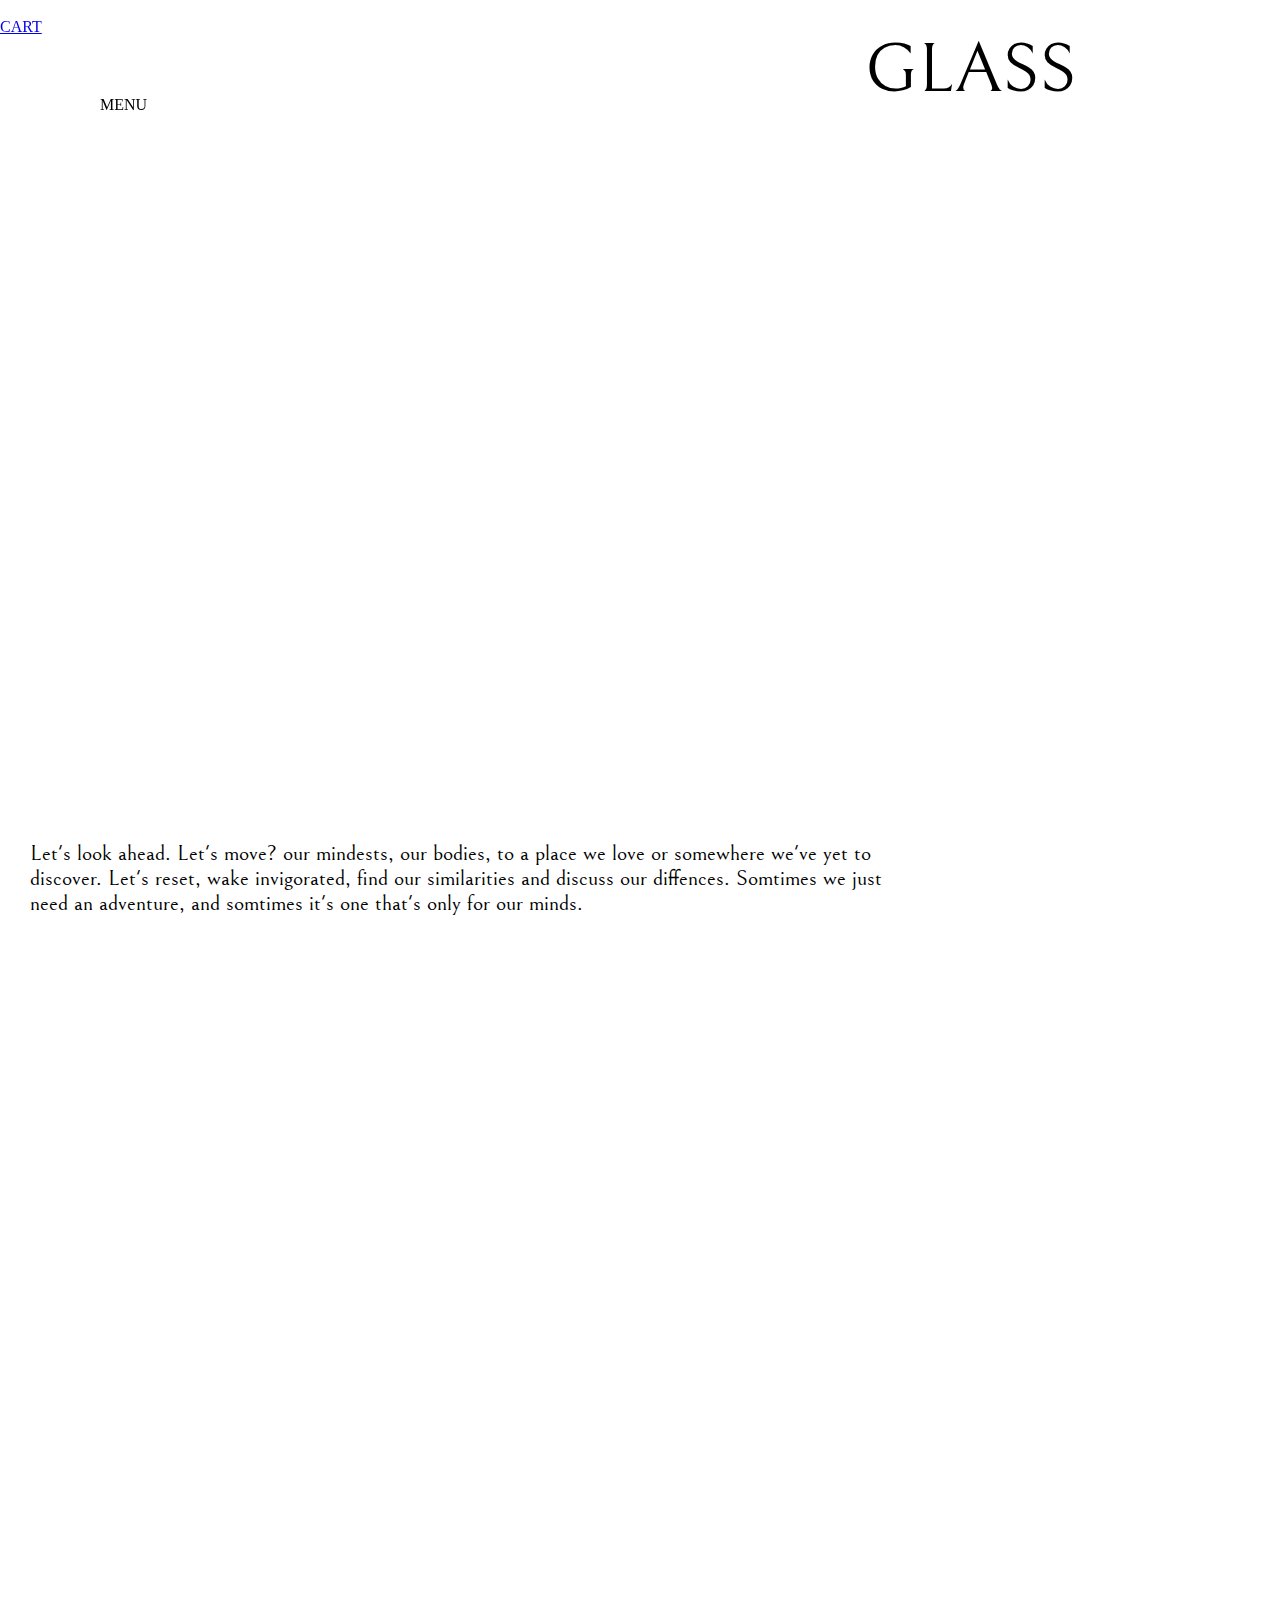
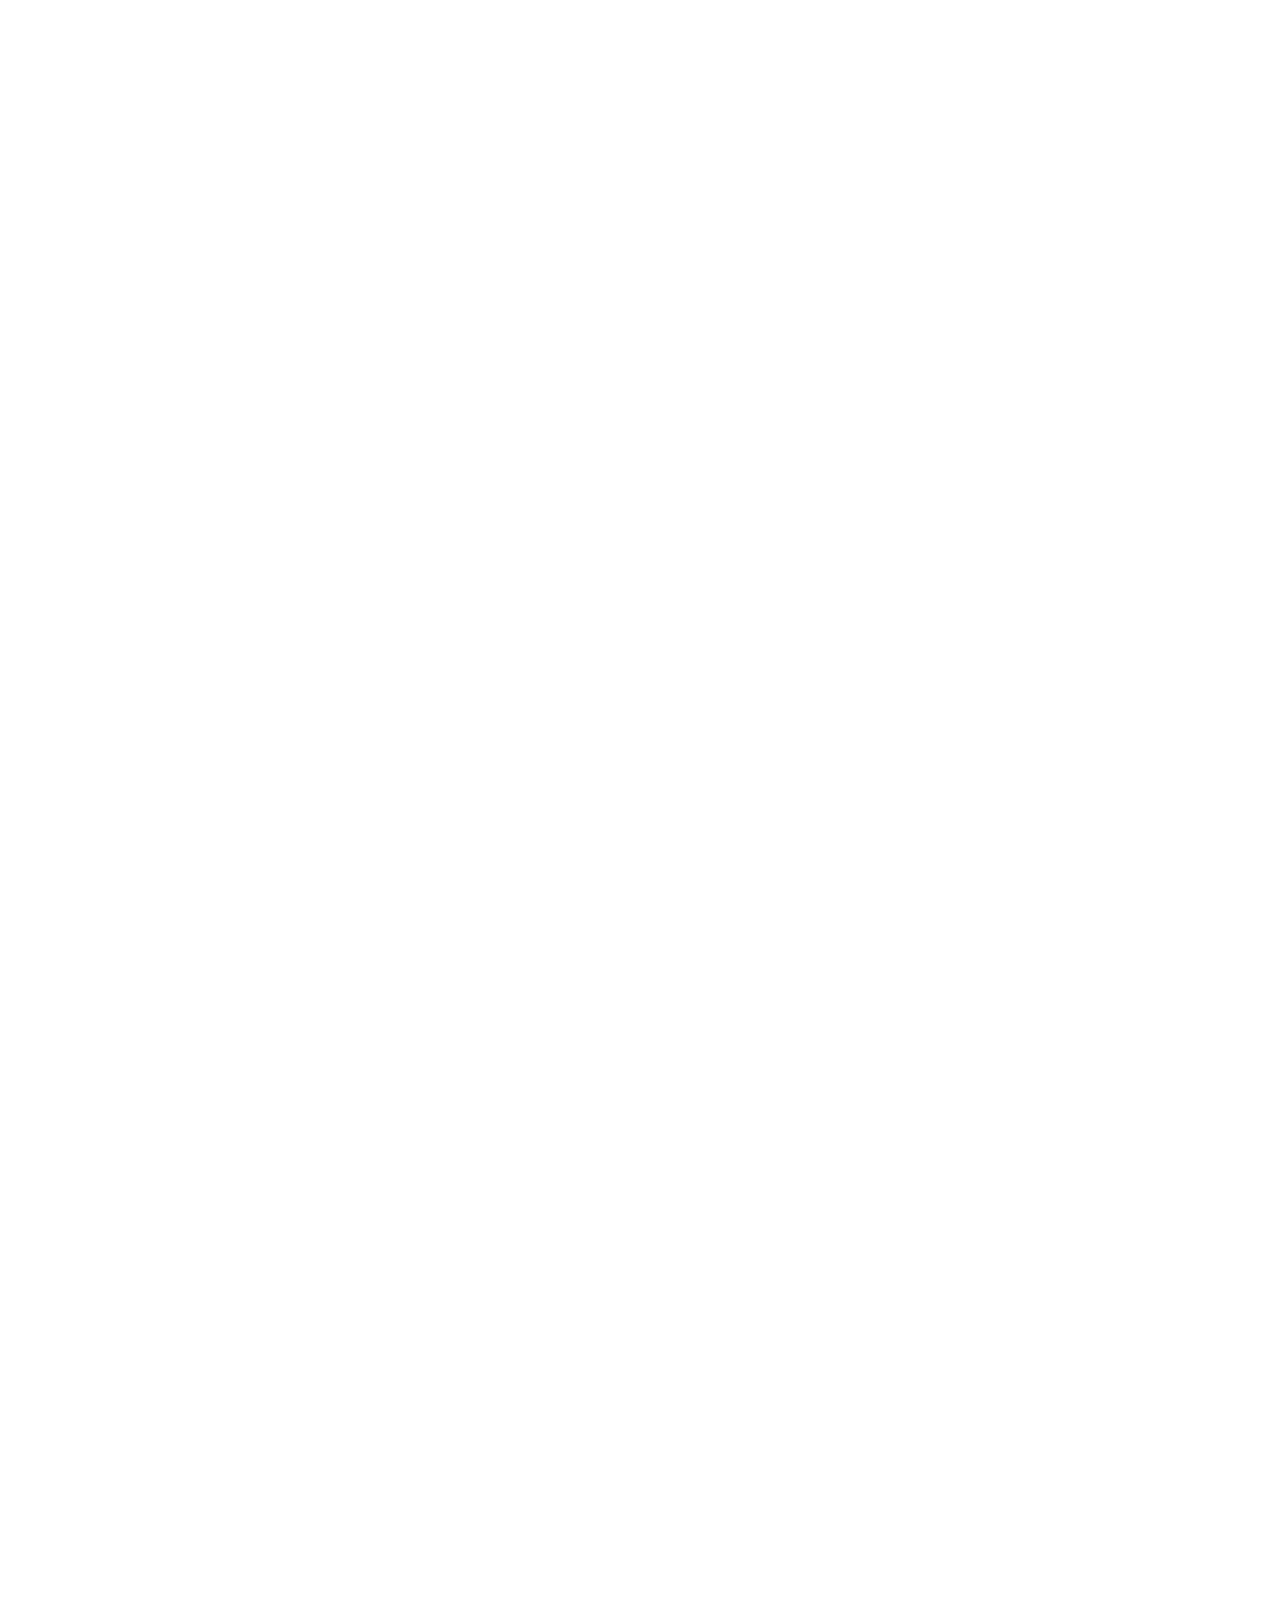
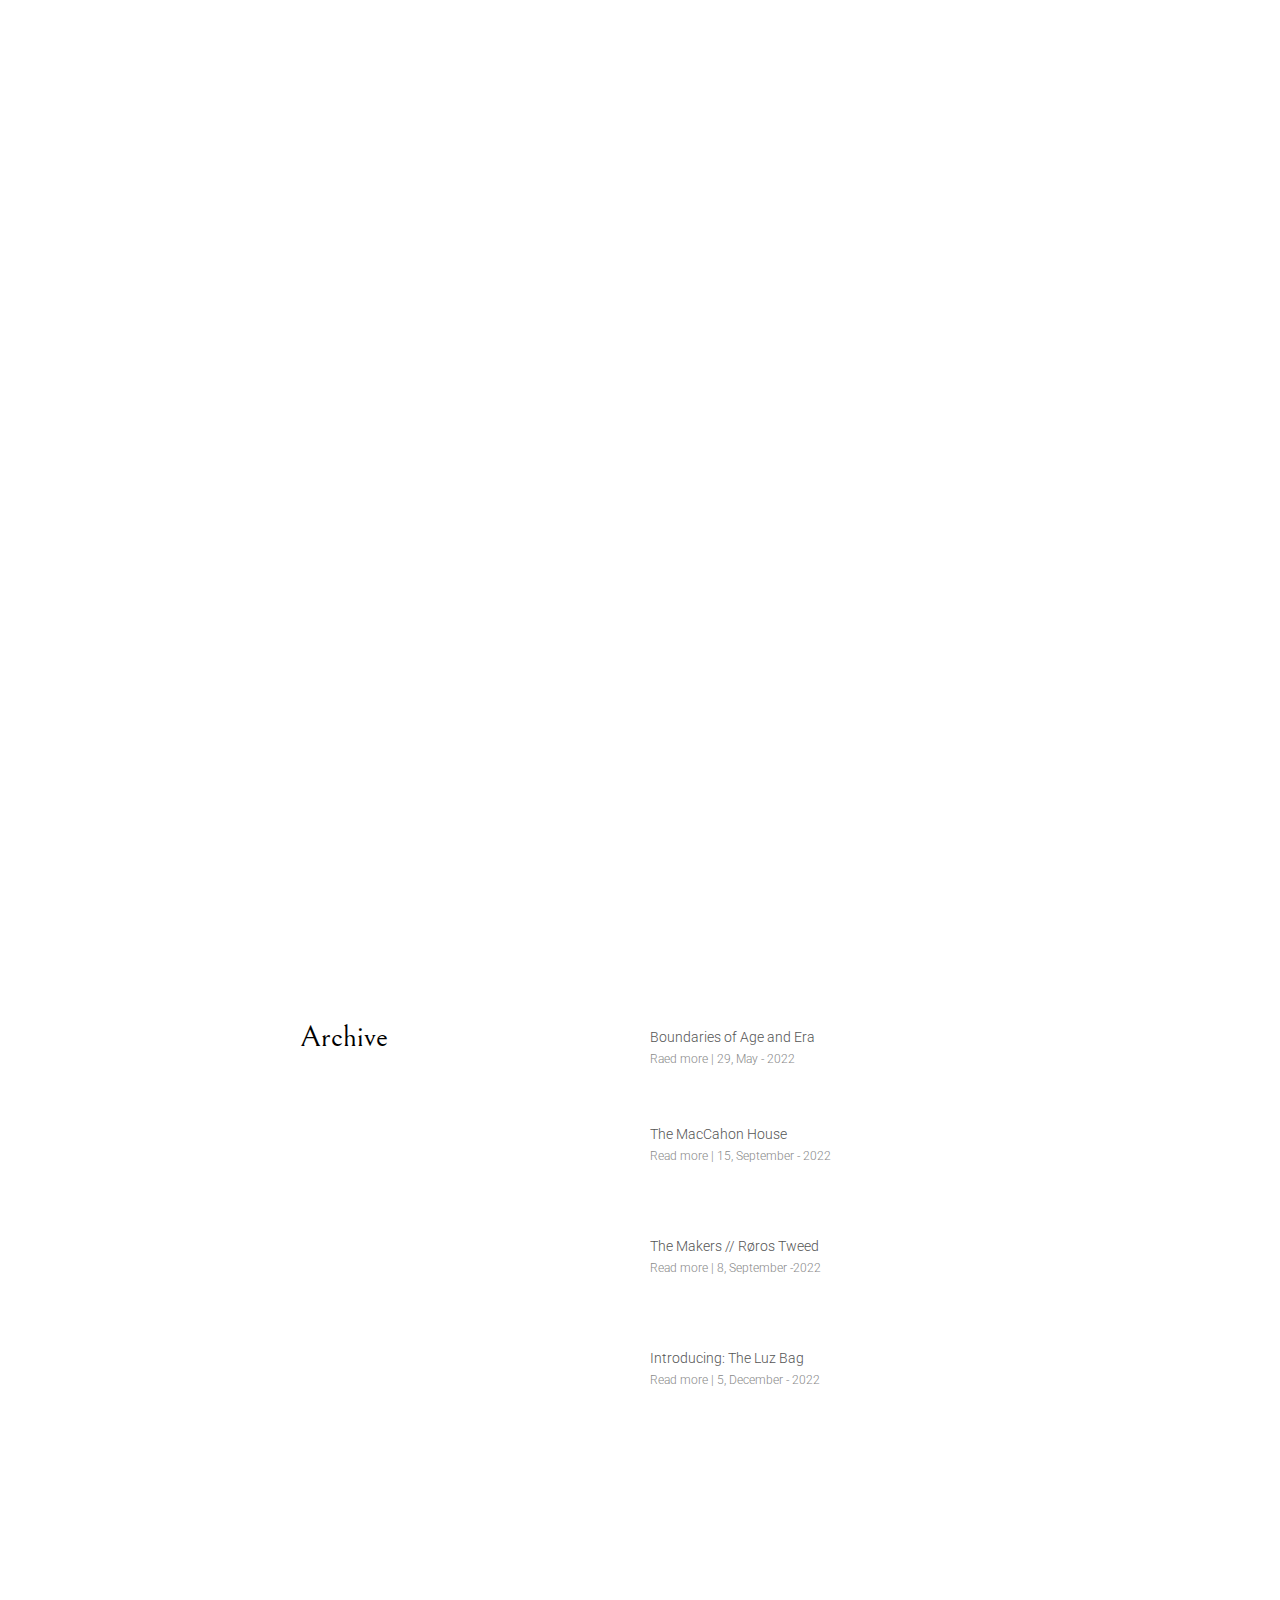
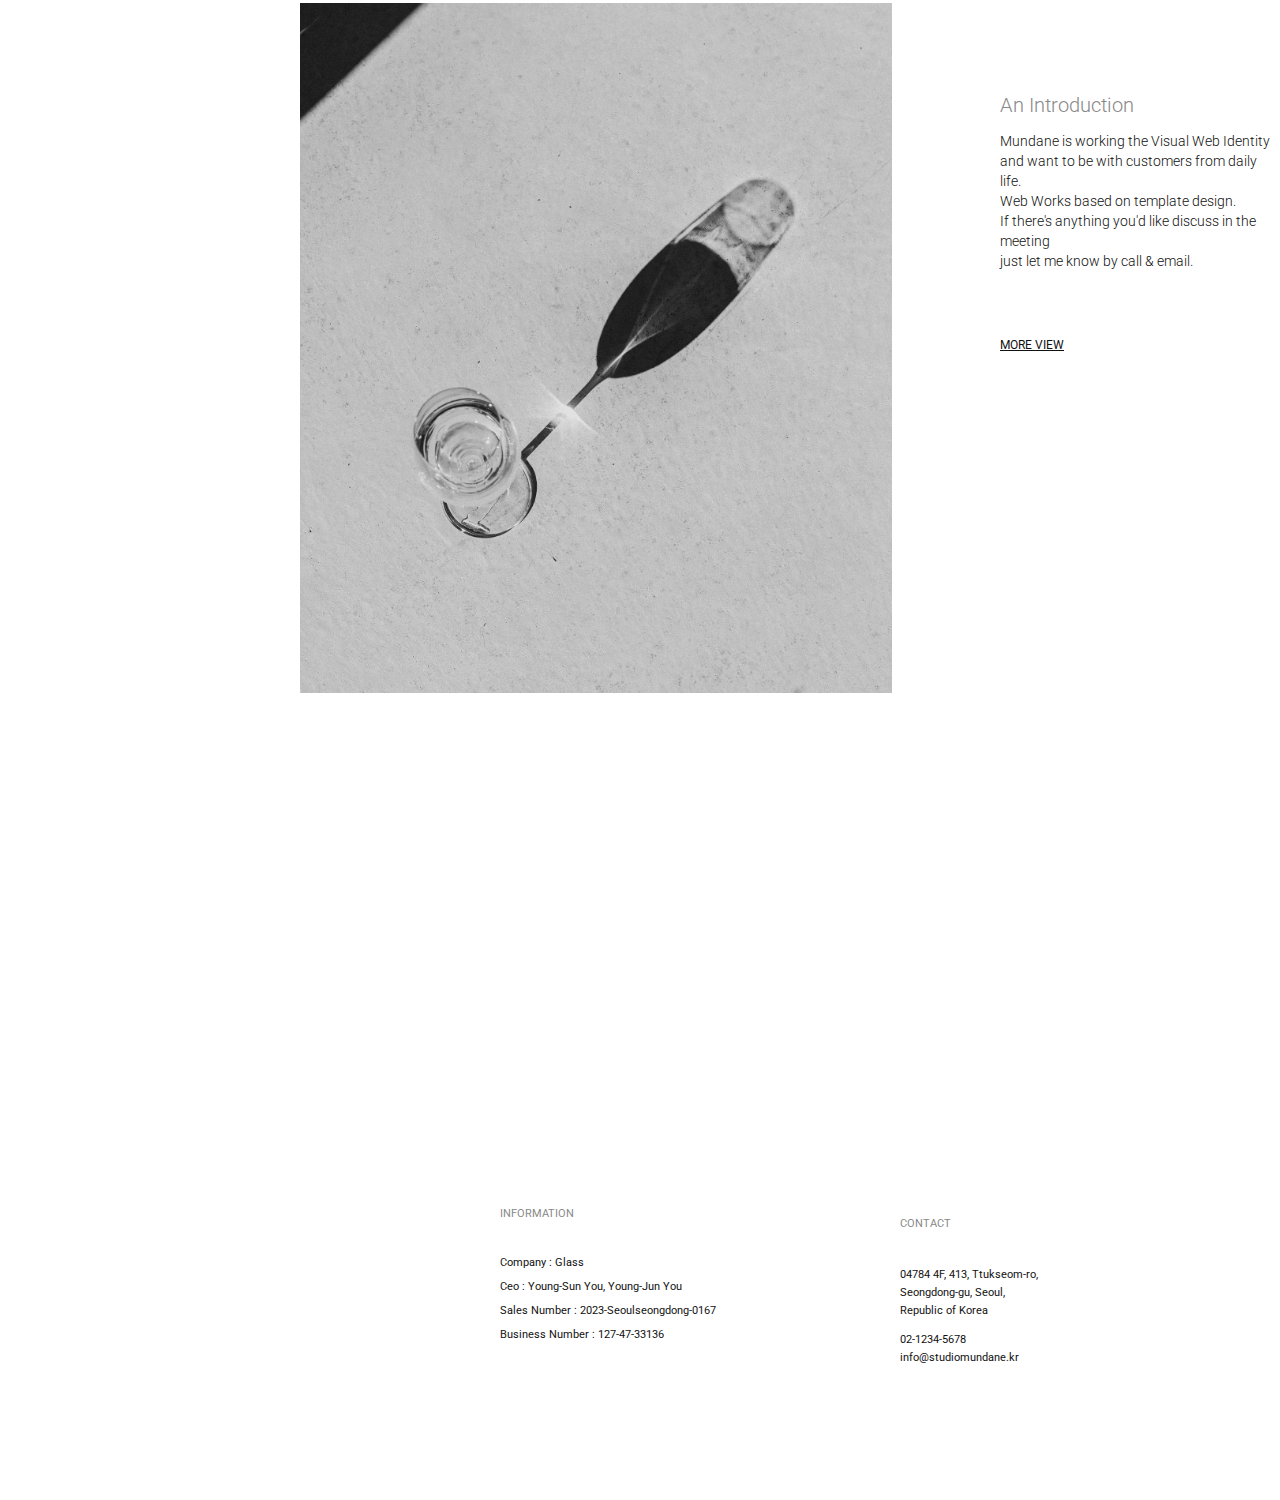
==== index.html @ b3e41fe3 "24/11/20" ====
<!DOCTYPE html>
<html lang="en">
<head>
    <meta charset="UTF-8">
    <meta name="viewport" content="width=device-width, initial-scale=1.0">
    <link rel="stylesheet" href="style.css">
    <link rel="stylesheet" href="moblie.css">
    <link rel="stylesheet" href="keyframe.css".css">
    <link rel="preconnect" href="https://fonts.googleapis.com">
    <link rel="preconnect" href="https://fonts.gstatic.com" crossorigin>
    <link href="https://fonts.googleapis.com/css2?family=Bellefair&family=DM+Sans:ital,opsz,wght@0,9..40,100..1000;1,9..40,100..1000&display=swap" rel="stylesheet">
    <link rel="preconnect" href="https://fonts.googleapis.com">
    <link rel="preconnect" href="https://fonts.gstatic.com" crossorigin>
    <link href="https://fonts.googleapis.com/css2?family=Bellefair&family=DM+Sans:ital,opsz,wght@0,9..40,100..1000;1,9..40,100..1000&family=Roboto:ital,wght@0,100;0,300;0,400;0,500;0,700;0,900;1,100;1,300;1,400;1,500;1,700;1,900&display=swap" rel="stylesheet">
    <title>GLASS</title>
</head>
<body>
    <div class="header">
        <div class="logo">GLASS</div>
        <div class="header-links">
              <a href="#">LOGIN</a> 
              <a href="#">SEARCH</a> 
              <a href="#">CART</a>
        </div>

        <div class="m_header-links">
            <a href="#">CART</a>
        </div>
   

    <div class="dropdown">
        <p class="menu-button" onclick="toggleDropdown()">MENU</p>


        <div class="dropdown-contents">
            <div class="m_header_login_search">
                <li>
                    <a href="#">login</a>
                    <a href="#">search</a>
                </li>
            </div>
    
            <div class="dropdown-content1">
                <a href="#">New Arrivals</a>
                <a href="#">Best Sellers</a>
                <a href="#">Comming Soon</a>
                <a href="#">On Sale</a>
            </div>
    
            <div class="dropdown-content2">
                <a href="#">About us</a>
                <a href="#">Archive</a>
                <a href="#">Notice</a>
                <a href="#">Q&A</a>
                <a href="#">Review</a>
            </div>
    
            <div class="dropdown-content3">
                <span>Category</span>
                <a href="#">All</a>
                <a href="#">Outwears</a>
                <a href="#">Tops</a>
                <a href="#">Dresses</a>
                <a href="#">Pants&Shorts</a>
                <a href="#">Skirts</a>
                <a href="#">Accessories</a>
            </div>
    
            <div class="dropdown-Image">
                <img src="./img/3bc90fa4e7543dfc3d5d3fd0d0673410.jpg" alt="">
                <span>Event Banner</span>
                <p>Shoppe Now</p>
            </div>
        </div>
    </div>
</div>
     
    
   

    <section class="section1">
        <div class="slider-container">
            <div class="slider">
                <div class="slide"><img src="./img/81e15e935cb953205befae65951f41c0.jpg" alt="슬라이드 1"></div>
                <div class="slide"><img src="./img/e100acf2572e6e93067413e878eb803b.jpg" alt="슬라이드 2"></div>
            </div>
        </div>

        <div class="desc">
            <p>Let's look ahead. Let's move? our mindests, our bodies, to a place we love or somewhere we've yet to<br>
            discover. Let's reset, wake invigorated, find our similarities and discuss our diffences. Somtimes we just<br>
            need an adventure, and somtimes it's one that's only for our minds.</p>
        </div>
        </div>
    </section>
    
    <section class="section2">
        <div class="item_desc">
            <div class="Monroe">
                <h1>Monroe Sunglasses</h1>
                <p><del>KRW 30,000</del><br>
                    <ins>KRW 24,000</ins><span>20%</span></p>
                    <img src="./img/product_list_8.jpg" alt="" class="M_item_img_1">
            </div>
            
            <div class="Shirtdress">
                <h1>Classic Shirtdress</h1>
                <p>KRW 25,000</p>
                <img src="./img/product_list_1.jpg" alt="" class="S_itme_img1">
            </div>

            <div class="Duncan">
                <h1>Duncan Shirt</h1>
                <p><del>KRW 15,000</del><br>
                <ins>KRW 12,000</ins> <span class="discount">20%</span></p>
                <img src="./img/product_list_2.jpg" alt="" class="D_item_img1">
            </div>
        </div>
  </section>


    <div class="McCahon">
        <img src="./img/archive_list_1.jpg" alt="" class="Mc_img">
        <div class="McCahon_text">
        <h1>The McCahon House</h1>
        <p>Read more | 1, March - 2022</p>
        </div>
    </div>

    <div class="Tweed">
        <img src="./img/archive_list_2.jpg" alt="" class="Tw_img">
        <div class="Tweed_text">
            <h1>The Makers // Røros Tweed</h1>
            <p>Read more | 2,April - 2022</p>
        </div>
    </div>

    <div class="Luz_Bag">
        <img src="./img/archive_list_3.jpg" alt="" class="Luz_img">
        <div class="Luz_Bag_text">
            <h1>Introducing: The Luz Bag</h1>
            <p>Read more | 16,April - 2022</p>
        </div>
    </div>

    <section class="section3">
        <div class="Archive">
            <h1>Archive</h1>
            
            <div class="Boundaries">
                <p>Boundaries of Age and Era</p>
                <span>Raed more | 29, May - 2022</span>
                <img src="./img/archive_list_4.jpg" alt="" class="B_img">
            </div>

            <div class="The_McCahon">
                <p>The MacCahon House</p>
                <span>Read more | 15, September - 2022</span>
                <img src="./img/archive_list_1.jpg" alt="" class="Mc_img">
            </div>

            <div class="The_Markers">
                <p>The Makers // Røros Tweed</p>
                <span>Read more | 8, September -2022</span>
                <img src="./img/archive_list_2.jpg" alt="" class="Mk_img">
            </div>

            <div class="Introducing">
                <p>Introducing: The Luz Bag</p>
                <span>Read more | 5, December - 2022</span>
                <img src="./img/archive_list_3.jpg" alt="" class="It_img">
            </div>
        </div>
</section>

<section class="section4">
    <div class="slider-container2">
        <div class="slider2">
            <div class="slide2"><img src="./img/f6a31bd7dd0d9edcf44486356bd00778.jpg" alt="슬라이드 1"></div>
            <div class="slide2"><img src="./img/ca99c869d9927a8551198954137d68ab.jpg" alt="슬라이드 2"></div>
        </div>
    </div>

    <div class="Intro">
        <h1>An Introduction</h1>
        <p>Mundane is working the Visual Web Identity and want to be with customers from daily life.<br>
        Web Works based on template design.<br>
        If there's anything you'd like discuss in the meeting<br>
        just let me know by call & email.</p>
        <a href="#">more view</a>
        <!--MORE VIEW 버튼-->
    </div>
</section>

<footer>
    <div class="footer">
        <div class="info">
            <h1>information</h1>
        <ul>
            <li>
                <p>Company : Glass</p>
                <p>Ceo : Young-Sun You, Young-Jun You</p>
                <p>Sales Number : 2023-Seoulseongdong-0167</p>
                <p>Business Number : 127-47-33136</p>
            </li>
        </ul>
        </div>

        <div class="contact">
            <h1>contact</h1>

            <ul>
                <li>
                    <p>04784 4F, 413, Ttukseom-ro,<br>
                        Seongdong-gu, Seoul,<br>
                        Republic of Korea</p>

                    <p>02-1234-5678<br>
                    info@studiomundane.kr</p>
                </li>
            </ul>
        </div>

        <div class="social">
            <h1>sociales</h1>
            <ul>
                <li>
                    <p>instagram</p>
                    <p>facebook</p>
                    <p>twitter</p>
                    <p>blog</p>
                    <p>pinterest</p>
                    <p>kakao</p>
                </li>
            </ul>
        </div>
    </div>
</footer>

    <script src="script.js"></script>
    <script src="scroll.js"></script>
    <script src="https://kit.fontawesome.com/672302a429.js" crossorigin="anonymous"></script>
</body>
</html>
---- style.css ----
body {
    padding: 0;
    margin: 0;
    overflow-x: hidden;
    width: 100vw;
}

 /* 상단 메뉴 */
 .header {
    position: fixed;
    top: 0px;
    left: 0px;
    width: 90vw;
    z-index: 3;
}

.header .logo{
    position: fixed;
    top: 30px;
    left: 865px;
    font-size: 70px;
    font-family: "Bellefair", serif;
    font-weight: 400;
    font-style: normal;
    text-transform: uppercase;
    z-index: 3;
}

.header .header-links a{
    position: relative;
    top: 80px;
    left: 1500px;
    margin: 20px;
    font-size: 12px;
    font-family: "Roboto", sans-serif;
    font-weight: 300;
    color: #111111;
    font-style: normal;
    text-decoration: none;
    z-index: 3;
}

@media screen and (min-width:1920px){
    .header .m_header-links a {
        display: none;
    }
    
    .dropdown .m_header_login_search {
        display: none;
    }
}
  /* 드롭다운 스타일 */

.dropdown .menu-button {
    position: fixed;
    top: 80px;
    left: 100px;
    cursor: pointer;
    z-index: 3;
}

.dropdown-contents {
    display: none;
    position: fixed;
    top: 0px;
    left: 0px;
    width: 1920px;
    height: 800px;
    background-color: #f9f9f9;
    z-index: 2;
}

.dropdown:hover .dropdown-contents {
    display: block;
}
  
.dropdown-content1 a {
    display: block;
    position: relative;
    top: 132px;
    left: 356px;
    line-height: 20px;
    color: #111111;
    font-size: 12px;
    text-decoration: none;
    font-family: "Roboto", sans-serif;
    font-weight: 400;
}

.dropdown-content2 a {
    display: block;
    position: relative;
    top: 45px;
    left: 659px;
    font-size: 12px;
    line-height: 20px;
    color: #111111;
    text-decoration: none;
    font-family: "Roboto", sans-serif;
    font-weight: 400;
}

.dropdown-content3 span {
    position: relative;
    top: 120px;
    left: 356px;
    color: #888888;
    font-size: 12px;
    font-family: "Roboto", sans-serif;
    font-weight: 400;
}

.dropdown-content3 a {
    display: block;
    position: relative;
    top: 150px;
    left: 356px;
    font-size: 12px;
    line-height: 20px;
    color: #111111;
    text-decoration: none;
    font-family: "Roboto", sans-serif;
    font-weight: 400;
}

.dropdown-contents a:hover {
    color: #888;
}

.dropdown-Image img {
    position: absolute;
    top: 145px;
    left: 1261px;
    width: 295px;
    height: 399px;
}

.dropdown-Image span {
    position: relative;
    top: 220px;
    left: 1261px;
    font-size: 14px;
    color: #111111;
    font-family: "Roboto", sans-serif;
    font-weight: 400;
}

.dropdown-Image p {
    position: relative;
    top: 215px;
    left: 1261px;
    font-size: 11px;
    color: #888888;
    font-family: "Roboto", sans-serif;
    font-weight: 400;
}

.header .caret-up {
    position: absolute;
    top: 98px;
    left: 90px;
    transform: rotate(180deg);
    cursor: pointer;
}

.dropdown .blur-background {
    position: fixed;
    top: 800px;
    left: 0;
    width: 1920px;
    height: 300px;
    background: rgba(255, 255, 255, 0.178);
    backdrop-filter: blur(5px);
    display: block;
}


.dropdown .Event_banner {
    position: absolute;
    top: 160px;
    left: 1250px;
}

.dropdown .Event_banner img {
    width: 300px;
    height: 390px;
}

.dropdown .Event_banner span {
    position: absolute;
    top: 410px;
    left: 0px;
    font-size: 14px;
    color: #111111;
    font-family: "Roboto", sans-serif;
    font-weight: 400;
    text-transform: capitalize;
}

.dropdown .Event_banner p {
    position: relative;
    top: 30px;
    font-size: 11px;
    color: #888888;
    font-family: "Roboto", sans-serif;
    font-weight: 400;
}


.slider-container {
    top: -55px;
    width: 1920px;
    height: 879px;
    overflow: hidden;
    position: relative;
    z-index: 1;
}

.slider {
    display: flex;
    transition: transform 1s ease;
}

.slide {
    min-width: 100%;
    height: 100%;
}

img {
    width: 100%;
    height: 100%;
    object-fit: cover;
}

.desc p {
    position: relative;
    top: -60px;
    left: 30px;
    font-size: 22px;
    font-family: "Bellefair", serif;
    font-weight: 400;
    font-style: normal;
}

/*.item_desc 스타일 값 시작*/
.item_desc {
    position: relative;
    display: grid;
    grid-template-columns: repeat(3,0fr);
    top: 100px;
    gap: 150px;
    opacity: 0;
}


.item_desc img {
    position: relative;
    left: 380px;
    width: 293px;
    height: 389px;
    gap: 10px;
}


.Monroe h1 {
    position: relative;
    top: 520px;
    left: 460px;
    font-size: 14px;
    font-family: "Roboto", sans-serif;
    font-weight: 300;
    font-style: normal;
}

.Monroe del {
    position: relative;
    color: #555555;
    top: 510px;
    left: 490px;
    font-size: 12px;
    font-family: "Roboto", sans-serif;
    font-weight: 300;
    font-style: normal;
}

.Monroe ins {
    position: relative;
    top: 510px;
    left: 480px;
    text-decoration: none;
    font-size: 12px;
    font-family: "Roboto", sans-serif;
    font-weight: 300;
    font-style: normal;
}

.Monroe span {
    display: block;
    position: relative;
    top: 495px;
    left: 550px;
    color: #bf2d0c;
    font-size: 12px;
    font-family: "Roboto", sans-serif;
    font-weight: 300;
}

.Shirtdress img {
    position: relative;
    top: 50px;
}

.Shirtdress h1 {
    position: relative;
    top: 520px;
    left: 475px;
    font-size: 14px;
    font-family: "Roboto", sans-serif;
    font-weight: 300;
    font-style: normal;
}

.Shirtdress p {
    position: relative;
    top: 520px;
    left: 495px;
    color: #555555;
    font-size: 12px;
    font-family: "Roboto", sans-serif;
    font-weight: 300;
    font-style: normal;
}

.Duncan img {
    position: relative;
    top: 13px;
}

.Duncan h1 {
    position: relative;
    top: 520px;
    left: 485px;
    font-size: 14px;
    color: #111111;
    font-family: "Roboto", sans-serif;
    font-weight: 300;
    font-style: normal;
    z-index: 2;
}

.Duncan del {
    position: relative;
    top: 510px;
    left: 490px;
    font-size: 12px;
    color: #555555;
    font-family: "Roboto", sans-serif;
    font-weight: 300;
    font-style: normal;
}

 .Duncan ins {
    position: relative;
    top: 510px;
    left: 485px;
    text-decoration: none;
    font-size: 12px;
    font-family: "Roboto", sans-serif;
    font-weight: 300;
    font-style: normal;
}

.Duncan .discount {
    position: relative;
    top: 510px;
    left: 485px;
    color: #bf2d0c;
    font-size: 12px;
    font-weight: 300;
    font-family: "Roboto", sans-serif;
}
/*.item_desc 스타일 값 끝*/

.McCahon {
    position: absolute;
    top: 2000px;
    left: 300px;
}

.McCahon img {
    opacity: 0;
    position: relative;
    top: 50px;
    left: 80px;
    width: 835px;
    height: 571px;
}

.McCahon_text {
    position: relative;
    top: 0px;
    left: -50px;
    opacity: 0;
}

.McCahon h1 {
    position: relative;
    top: 00px;
    left: 80px;
    font-size: 14px;
    font-family: "Roboto", sans-serif;
    font-weight: 300;
}

.McCahon p {
    position: relative;
    top: -5px;
    left: 80px;
    color: #555555;
    font-size: 12px;  
    font-family: "Roboto", sans-serif;
    font-weight: 300;
}

.Tweed {
    position: absolute;
    top: 2900px;
    left: 300px;
}

.Tweed img {
    opacity: 0;
    position: relative;
    left: 0px;
    width: 462px;
    height: 476px;
}

.Tweed_text {
    opacity: 0;
    position: relative;
    left: -80px;
}

.Tweed h1 {
    position: relative;
    left: 80px;
    font-size: 14px;
    font-family: "Roboto", sans-serif;
    font-weight: 300;
}

.Tweed p {
    position: relative;
    left: 80px;
    font-size: 12px;
    font-family: "Roboto", sans-serif;
    font-weight: 300;
    color: #555555;
}

.Luz_Bag {
    position: absolute;
    top: 2900px;
    left: 1050px;
}

.Luz_Bag img {
    opacity: 0;
    position: relative;
    right: -80px;
    width: 592px;
    height: 833px;
}

.Luz_Bag_text {
    opacity: 0;
    position: relative;
    right: -500px;
}

.Luz_Bag h1 {
    font-size: 14px;
    font-family: "Roboto", sans-serif;
    font-weight: 300;
}

.Luz_Bag p {
    font-size: 12px;
    font-family: "Roboto", sans-serif;
    font-weight: 300;
    color: #555555;
}

.Archive {
    position: absolute;
    top: 4200px;
    height: 1000px;
    left: 300px;
}

.Archive h1 {
    position: absolute;
    top: 0px;
    font-size: 30px;
    font-family: "Bellefair", serif;
    font-weight: 400;
    font-style: normal;
}

.Archive .Boundaries {
    position: relative;
    top: 15px;
    left: 350px;
    cursor: pointer;
}

.Boundaries p {
    font-size: 14px;
    font-family: "Roboto", sans-serif;
    font-weight: 300;
    color: #555555;
}

.Boundaries span {
    position: relative;
    top: -10px;
    font-size: 12px;
    line-height: 1em;
    font-family: "Roboto", sans-serif;
    font-weight: 300;
    color: #888;
}

.B_img {
    opacity: 0;
    position: absolute;
    top: 0px;
    left: 600px;
    width: 320px;
    height: 500px;
    transition: opacity 0.3s ease; 
}

.Boundaries:hover .B_img {
    opacity: 1;
}

.Archive .The_McCahon {
    position: relative;
    top: 50px;
    left: 350px;
    cursor: pointer;
}

.The_McCahon p {
    font-size: 14px;
    font-family: "Roboto", sans-serif;
    font-weight: 300;
    color: #555555;
}

.The_McCahon span {
    position: relative;
    top: -10px;
    font-size: 12px;
    line-height: 1em;
    font-family: "Roboto", sans-serif;
    font-weight: 300;
    color: #888;
}

.Mc_img {
    opacity: 0;
    position: absolute;
    top: -100px;
    left: 600px;
    width: 350px;
    height: 250px;
    transition: opacity 0.3s ease; 
}

.The_McCahon:hover .Mc_img {
    opacity: 1;
}

.Archive .The_Markers {
    position: relative;
    top: 100px;
    left: 350px;
    cursor: pointer;
}

.The_Markers p {
    font-size: 14px;
    font-family: "Roboto", sans-serif;
    font-weight: 300;
    color: #555555;
}

.The_Markers span {
    position: relative;
    top: -10px;
    font-size: 12px;
    line-height: 1em;
    font-family: "Roboto", sans-serif;
    font-weight: 300;
    color: #888;
}

.Mk_img {
    opacity: 0;
    position: absolute;
    top: -220px;
    left: 600px;
    width: 350px;
    height: 350px;
    transition: opacity 0.3s ease; 
}

.The_Markers:hover .Mk_img {
    opacity: 1;
}

.Archive .Introducing {
    position: relative;
    top: 150px;
    left: 350px;
    cursor: pointer;
}

.Introducing p {
    font-size: 14px;
    font-family: "Roboto", sans-serif;
    font-weight: 300;
    color: #555555;
}

.Introducing span {
    position: relative;
    top: -10px;
    font-size: 12px;
    line-height: 1em;
    font-family: "Roboto", sans-serif;
    font-weight: 300;
    color: #888;
}

.It_img {
    opacity: 0;
    position: absolute;
    top: -332px;
    left: 600px;
    width: 300px;
    height: 450px;
    transition: opacity 0.3s ease; 
}

.Introducing:hover .It_img {
    opacity: 1;
}

.slider-container2 {
    position: absolute;
    top: 3305px;
    left: 300px;
    width: 592px;
    height: 690px;
    overflow: hidden;
    position: relative;
}

.slider2 {
    display: flex;
    transition: transform 1s ease;
}

.slide2 {
    min-width: 100%;
    height: 100%;
}

img {
    width: 100%;
    height: 100%;
    object-fit: cover;
}

.Intro {
    position: absolute;
    top: 4880px;
    left: 1000px;
}

.Intro h1 {
    color: #888888;
    font-size: 20px;
    font-family: "Roboto", sans-serif; 
    font-weight: 300;
}

.Intro p {
    color: #111111;
    font-size: 14px;
    font-family: "Roboto", sans-serif; 
    line-height: 20px;
    font-weight: 300;
}

.Intro a {
    position: relative;
    top: 50px;
    color: #111111;
    font-size: 12px;
    font-family: "Roboto", sans-serif; 
    text-transform: uppercase;
    line-height: 15px;
}

.footer {
    position: absolute;
    top: 6000px;
    height: 300px;
}

.info h1 {
    position: relative;
    left: 500px;
    font-size: 11px;
    font-family: "Roboto", sans-serif; 
    text-transform: uppercase;
    color: #888888;
    font-weight: 400;
}

.info ul li {
    list-style: none;
}

.info p {
    position: relative;
    top: 20px;
    left: 460px;
    font-size: 11px;
    font-family: "Roboto", sans-serif; 
    color: #111111;
}

.contact {
    position: absolute;
    top: 10px;
    left: 900px;
}

.contact h1 {
    font-size: 11px;
    color: #888888;
    font-family: "Roboto", sans-serif; 
    font-weight: 400;
    text-transform: uppercase;
}

.contact ul li {
    list-style: none;
}

.contact p {
    position: relative;
    top: 20px;
    left: -40px;
    width: 150px;
    font-size: 11px;
    color: #111111;
    font-family: "Roboto", sans-serif;
    line-height: 18px; 
}

.social {
    position: absolute;
    top: 10px;
    left: 1300px;
}

.social h1 {
    font-size: 11px;
    color: #888888;
    font-family: "Roboto", sans-serif;
    font-weight: 400;
    text-transform: uppercase;
}

.social ul li {
    list-style: none;
}

.social p {
    position: relative;
    top: 20px;
    left: -40px;
    font-size: 11px;
    color: #111111;
    font-family: "Roboto", sans-serif;
}
---- moblie.css ----
@media screen and (max-width:400px) {
    .header .logo {
        position: relative;
        top: 30px;
        left: 140px;
        font-size: 40px;
    }

    .header .header-links a {
        display: none;
    }

    .header .m_header-links a {
        position: relative;
        top: -8px;
        left: 330px;
        font-size: 12px;
        color: #111111;
        text-decoration: none;
        font-family: "Roboto", sans-serif;
        font-weight: 400;
        z-index: 3;
    }

    .slider-container {
        position: relative;
        top: 0px;
        width: 100vw;
        height: 500px;
    }

    .slide {
        height: 383px;
    }

    .dropdown .menu-button {
        position: absolute;
        top: 30px;
        left: 50px;
        font-size: 12px;
    }

    .dropdown-contents {
        width: 100vw;
        height: 100vh;
    }

    .dropdown-content1 a {
        display: block;
        position: relative;
        top: 132px;
        left: 36px;
        line-height: 20px;
        color: #111111;
        font-size: 12px;
        text-decoration: none;
        font-family: "Roboto", sans-serif;
        font-weight: 400;
    }

    .dropdown-content2 a {
        display: block;
        position: relative;
        top: 45px;
        left: 219px;
        font-size: 12px;
        line-height: 20px;
        color: #111111;
        text-decoration: none;
        font-family: "Roboto", sans-serif;
        font-weight: 400;
    }

    .dropdown-content3 span {
        position: relative;
        top: 120px;
        left: 36px;
        color: #888888;
        font-size: 12px;
        font-family: "Roboto", sans-serif;
        font-weight: 400;
    }
    
    .dropdown-content3 a {
        display: block;
        position: relative;
        top: 150px;
        left: 36px;
        font-size: 12px;
        line-height: 20px;
        color: #111111;
        text-decoration: none;
        font-family: "Roboto", sans-serif;
        font-weight: 400;
    }

    .dropdown .m_header_login_search li {
        list-style: none;
    }

    .dropdown .m_header_login_search a {
        position: relative;
        top: 93vh;
        left: 200px;
        margin: 20px;
        text-decoration: none;
        text-transform: uppercase;
        color: #111111;
        font-size: 12px;
        font-family: "Roboto", sans-serif;
        font-weight: 400;
    }

    .desc p {
        position: absolute;
        top: 400px;
        left: 30px;
        font-size: 17px;
        width: 89vw;
    }

    .item_desc {
        position: relative;
        display: block;
        top: 100px;
        opacity: 0;
        line-height: 35px;
    }
    
    .item_desc img {
        position: relative;
        left: 13vw;
        width: 293px;
        height: 389px;
    }

    .Monroe h1 {
        position: relative;
        top: 570px;
        left: 135px;
        font-size: 14px;
        font-family: "Roboto", sans-serif;
        font-weight: 300;
        font-style: normal;
    }
    
    .Monroe del {
        position: relative;
        color: #555555;
        top: 540px;
        left: 165px;
        font-size: 12px;
        font-family: "Roboto", sans-serif;
        font-weight: 300;
        font-style: normal;
    }
    
    .Monroe ins {
        position: relative;
        top: 530px;
        left: 150px;
        text-decoration: none;
        font-size: 12px;
        font-family: "Roboto", sans-serif;
        font-weight: 300;
        font-style: normal;
    }

    .Monroe span {
        display: block;
        position: relative;
        top: 495px;
        left: 220px;
        color: #bf2d0c;
        font-size: 12px;
        font-family: "Roboto", sans-serif;
        font-weight: 300;
    }

    .Shirtdress img {
        position: relative;
        top: 35px;
    }

    .Shirtdress h1 {
        position: relative;
        top: 520px;
        left: 145px;
        font-size: 14px;
        font-family: "Roboto", sans-serif;
        font-weight: 300;
        font-style: normal;
    }
    
    .Shirtdress p {
        position: relative;
        top: 500px;
        left: 165px;
        color: #555555;
        font-size: 12px;
        font-family: "Roboto", sans-serif;
        font-weight: 300;
        font-style: normal;
    }

    .Duncan h1 {
        position: relative;
        top: 550px;
        left: 155px;
        font-size: 14px;
        color: #111111;
        font-family: "Roboto", sans-serif;
        font-weight: 300;
        font-style: normal;
        z-index: 2;
    }
    
    .Duncan del {
        position: relative;
        top: 520px;
        left: 162px;
        font-size: 11px;
        color: #555555;
        font-family: "Roboto", sans-serif;
        font-weight: 300;
        font-style: normal;
    }
    
     .Duncan ins {
        position: relative;
        top: 500px;
        left: 150px;
        text-decoration: none;
        font-size: 11px;
        font-family: "Roboto", sans-serif;
        font-weight: 300;
        font-style: normal;
    }
    
    .Duncan .discount {
        position: relative;
        top: 500px;
        left: 150px;
        color: #bf2d0c;
        font-size: 12px;
        font-weight: 300;
        font-family: "Roboto", sans-serif;
    }
    /*.item_desc 스타일 값 끝*/
    
    .McCahon {
        position: absolute;
        top: 2400px;
        left: 0px;
    }

    .McCahon img {
        opacity: 0;
        position: relative;
        left: 40px;
        width: 315px;
        height: 215px;
    }
    
    .McCahon_text {
        position: relative;
        top: 0px;
        left: -50px;
        opacity: 0;
    }
    
    .McCahon h1 {
        position: relative;
        top: 00px;
        left: 40px;
        font-size: 14px;
        font-family: "Roboto", sans-serif;
        font-weight: 300;
        color: #555555;
    }
    
    .McCahon p {
        position: relative;
        top: -5px;
        left: 40px;
        color: #555555;
        font-size: 12px;  
        font-family: "Roboto", sans-serif;
        font-weight: 300;
    }

    .Tweed {
        position: absolute;
        top: 2900px;
        left: -50px;
    }
    
    .Tweed img {
        opacity: 0;
        position: relative;
        left: 0px;
        width: 252px;
        height: 259px;
    }
    

    .Luz_Bag {
        position: absolute;
        top: 3350px;
        left: 50px;
    }
    
    .Luz_Bag img {
        opacity: 0;
        position: relative;
        left: 40px;
        width: 252px;
        height: 354px;
    }
    
    .Luz_Bag_text {
        opacity: 0;
        position: relative;
        left: 40px;
    }
    
    .Archive {
        position: absolute;
        top: 3900px;
        height: 1000px;
        left: 150px;
    }

    .Archive h1 {
        position: absolute;
        top: 0px;
        font-size: 30px;
        font-family: "Bellefair", serif;
        font-weight: 400;
        font-style: normal;
        z-index: 4;
    }

    .Archive .Boundaries {
        position: relative;
        top: 175px;
        left: -100px;
        width: 100%;
        height: 70px;
        cursor: pointer;
    }
    
    .Boundaries p {
        position: relative;
        top: 10px;
        font-size: 14px;
        font-family: "Roboto", sans-serif;
        font-weight: 300;
        color: #555555;
        z-index: 2;
    }
    
    .Boundaries span {
        position: relative;
        top: 0px;
        font-size: 12px;
        line-height: 1em;
        font-family: "Roboto", sans-serif;
        font-weight: 300;
        color: #888;
        z-index: 3;
    }

    .B_img {
        opacity: 0;
        position: absolute;
        top: -200px;
        left: -50px;
        width: 390px;
        height: 1000px;
        transition: opacity 1.5s ease; 
        z-index: 1;
    }

    .Archive .The_McCahon {
        position: relative;
        top: 240px;
        left: -100px;
        width: 100%;
        height: 70px;
        cursor: pointer;
    }
    
    .The_McCahon p {
        position: relative;
        top: 10px;
        font-size: 14px;
        font-family: "Roboto", sans-serif;
        font-weight: 300;
        color: #111111;
        z-index: 2;
    }
    
    .The_McCahon span {
        position: relative;
        top: 0px;
        font-size: 12px;
        line-height: 1em;
        font-family: "Roboto", sans-serif;
        font-weight: 300;
        color: #888;
        z-index: 2;
    }
    
    .Mc_img {
        opacity: 0;
        position: absolute;
        top: -400px;
        left: -50px;
        width: 390px;
        height: 1000px;
        transition: opacity 0.3s ease;
        filter: brightness(0.6); /* 이미지 밝기 60% */
        z-index: 1; 
    }

    .Archive .The_Markers {
        position: absolute;
        top: 500px;
        left: -100px;
        width: 100%;
        height: 70px;
        cursor: pointer;
        
    }
    
    .The_Markers p {
        position: relative;
        top: 0px;
        font-size: 14px;
        font-family: "Roboto", sans-serif;
        font-weight: 300;
        color: #111111;
        z-index: 2;
    }
    
    .The_Markers span {
        position: relative;
        top: -10px;
        font-size: 12px;
        line-height: 1em;
        font-family: "Roboto", sans-serif;
        font-weight: 300;
        color: #555555;
        z-index: 2;
    }
    
    .Mk_img {
        opacity: 0;
        position: absolute;
        top: -520px;
        left: -50px;
        width: 390px;
        height: 1000px;
        filter: brightness(0.6); /* 이미지 밝기 50% */
        transition: opacity 0.3s ease; 
        z-index: 1;
    }

    .Archive .Introducing {
        position: relative;
        top: 530px;
        left: -100px;
        width: 100%;
        height: 70px;
        cursor: pointer;
    }
    
    .Introducing p {
        position: relative;
        font-size: 14px;
        font-family: "Roboto", sans-serif;
        font-weight: 300;
        color: #111111;
        z-index: 2;
    }
    
    .Introducing span {
        position: relative;
        top: -10px;
        font-size: 12px;
        line-height: 1em;
        font-family: "Roboto", sans-serif;
        font-weight: 300;
        color: #888;
        z-index: 2;
    }
    
    .It_img {
        opacity: 0;
        position: absolute;
        top: -742px;
        left: -50px;
        width: 390px;
        height: 1000px;
        transition: opacity 0.3s ease;
        z-index: 1; 
    }

    .slider-container2 {
        position: absolute;
        top: 2805px;
        left: 40px;
        width: 315px;
        height: 367px;
        overflow: hidden;
        position: relative;
    }

    .Intro {
        position: absolute;
        top: 5350px;
        left: 40px;
    }
}
---- keyframe.css ----
/*.item_desc 스크롤 */
@keyframes desc_scroll {
    0% {
        top: 100px;
        opacity: 0;
    }

    100% {
        top: 60px;
        opacity: 1;
    }
}

@keyframes desc_scroll_back {
    0% {
        top: 60px;
        opacity: 1;
    }

    100% {
        top: 100px;
        opacity: 0;
    }
}
/*.item_desc 스크롤 끝*/

/*.McChon 스크롤 시작*/
@keyframes McChon_scroll {
    0% {
        top: 50px;
        opacity: 0;
    }

    100% {
        top: 0px;
        opacity: 1;
    }
}

@keyframes McChon_scroll_back {
    0% {
        top: 0px;
        opacity: 1;
    }

    100% {
        top: 50px;
        opacity: 0;
    }
}

@keyframes McChontext_scroll {
    0% {
        left: -50px;
        opacity: 0;
    }

    100% {
        left: 0px;
        opacity: 1;
    }
}

@keyframes McChontext_scroll_back {
    0% {
        left: 0px;
        opacity: 1;
    }

    100% {
        left: -50px;
        opacity: 0;
    }
}
/*.McChon 스크롤 끝*/

/*.Tweed 스크롤 시작*/
@keyframes Tweed_scroll {
    0% {
        left: 0px;
        opacity: 0;
    }

    100% {
        left: 80px;
        opacity: 1;
    }
}

@keyframes Tweed_scroll_back {
    0% {
        left: 80px;
        opacity: 1;
    }

    100% {
        left: 0px;
        opacity: 0;
    }
}

@keyframes Tweedtext_scroll {
    0% {
        left: -80px;
        opacity: 0;
    }

    100% {
        left: 0px;
        opacity: 1;
    }
}

@keyframes Tweedtext_scroll_back {
    0% {
        left: 0px;
        opacity: 1;
    }

    100% {
        left: -80px;
        opacity: 0;
    }
}
/*.Tweed 스크롤 끝*/

/*.Luz_Bag 스크롤 시작*/
@keyframes Luz_Bag_scroll {
    0% {
        right: -80px;
        opacity: 0;
    }

    100% {
        right: 0px;
        opacity: 1;
    }
}

@keyframes Luz_Bag_scroll_back {
    0% {
        right: 0px;
        opacity: 1;
    }

    100% {
        right: -80px;
        opacity: 0;
    }
}

@keyframes Luz_Bag_text_scroll {
    0% {
        right: -500px;
        opacity: 0;
    }

    100% {
        right: 0px;
        opacity: 1;
    }
}

@keyframes Luz_Bag_text_scroll_back {
    0% {
        right: 0px;
        opacity: 1;
    }

    100% {
        right: -500px;
        opacity: 0;
    }
}
/*.McChon 스크롤 끝*/
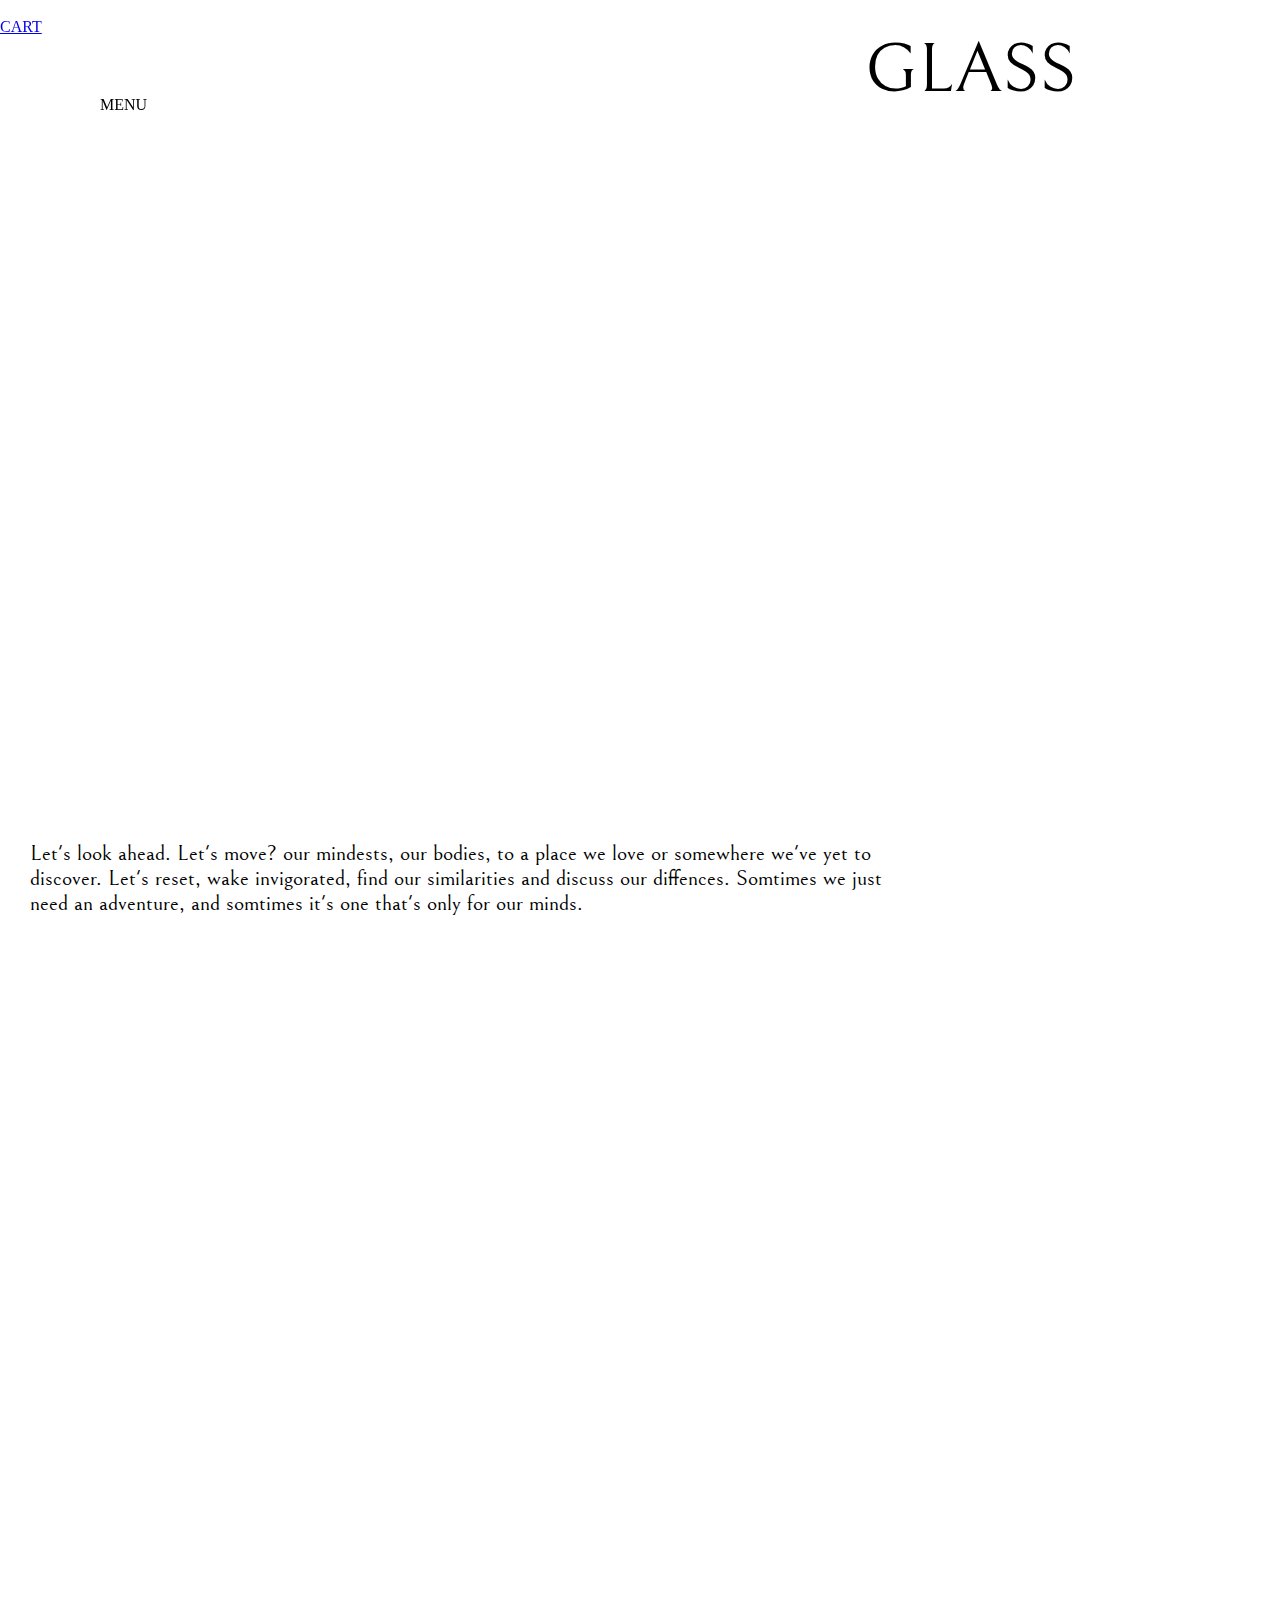
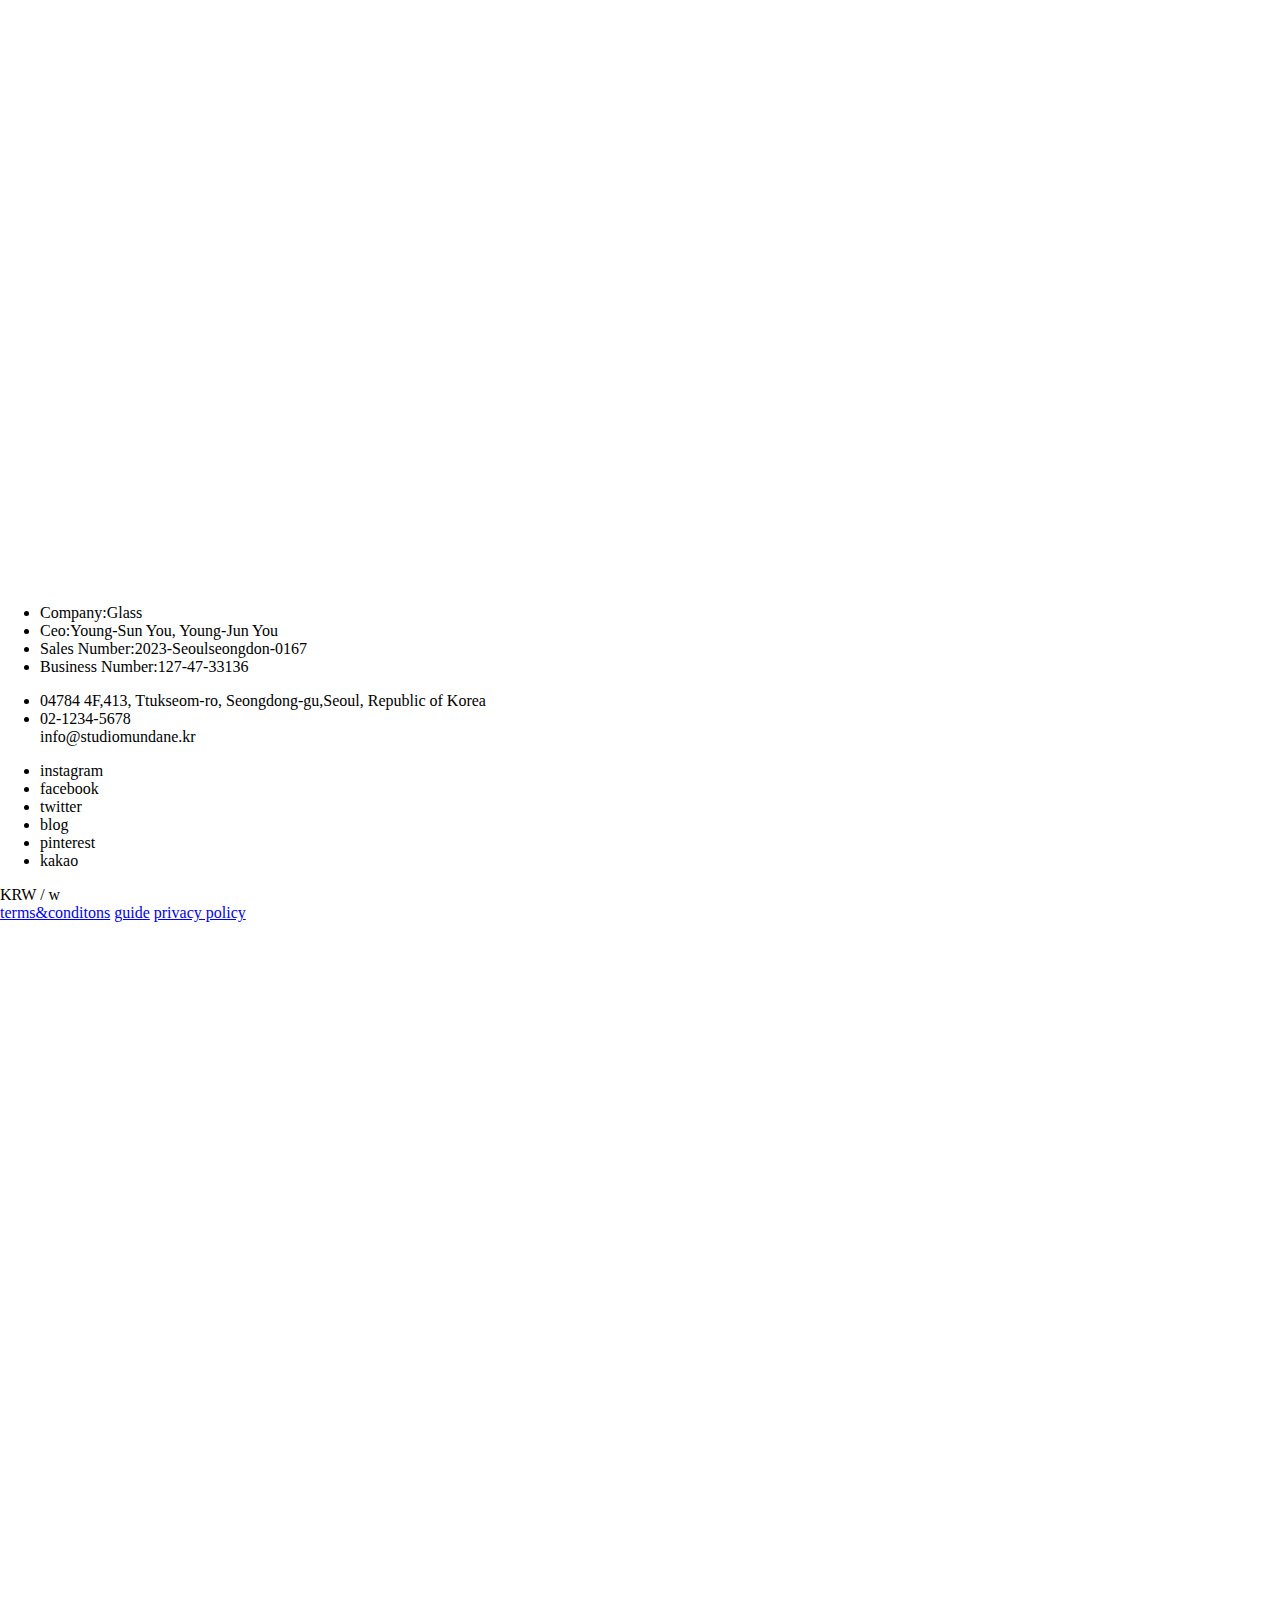
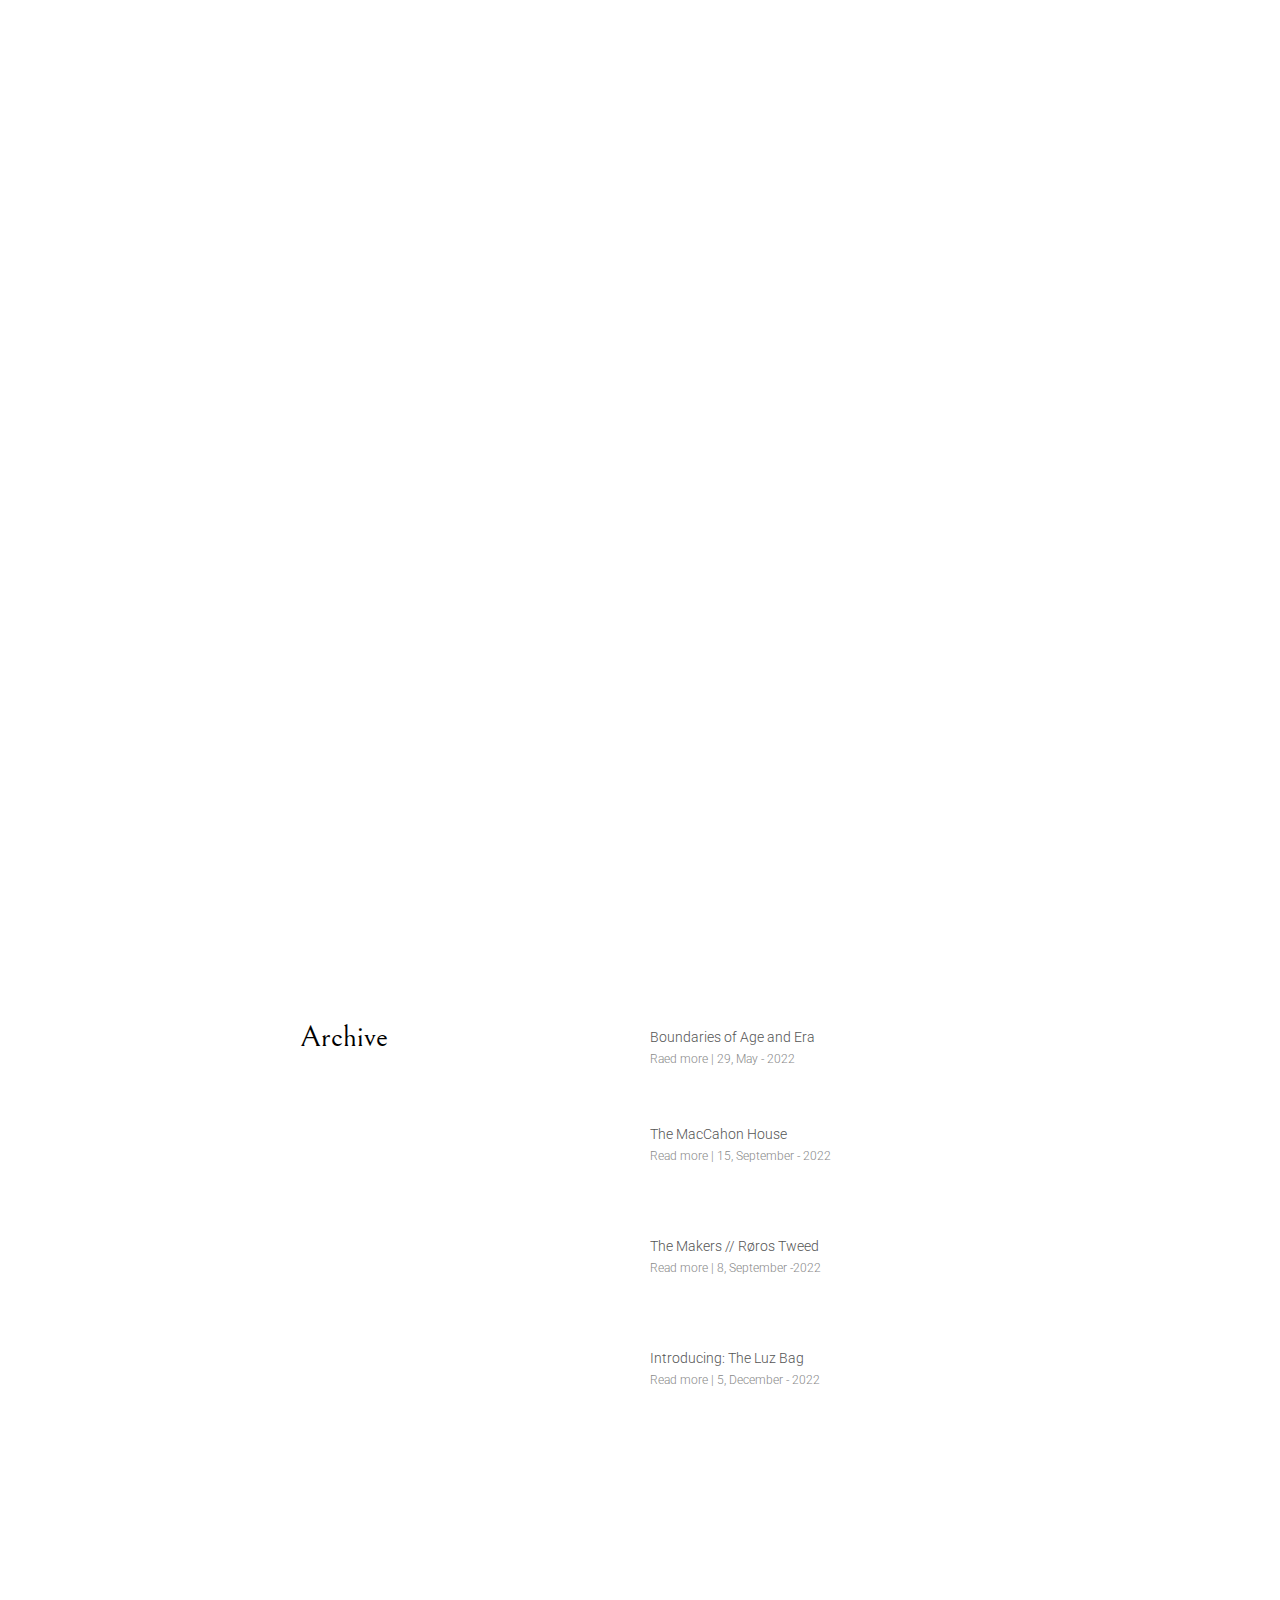
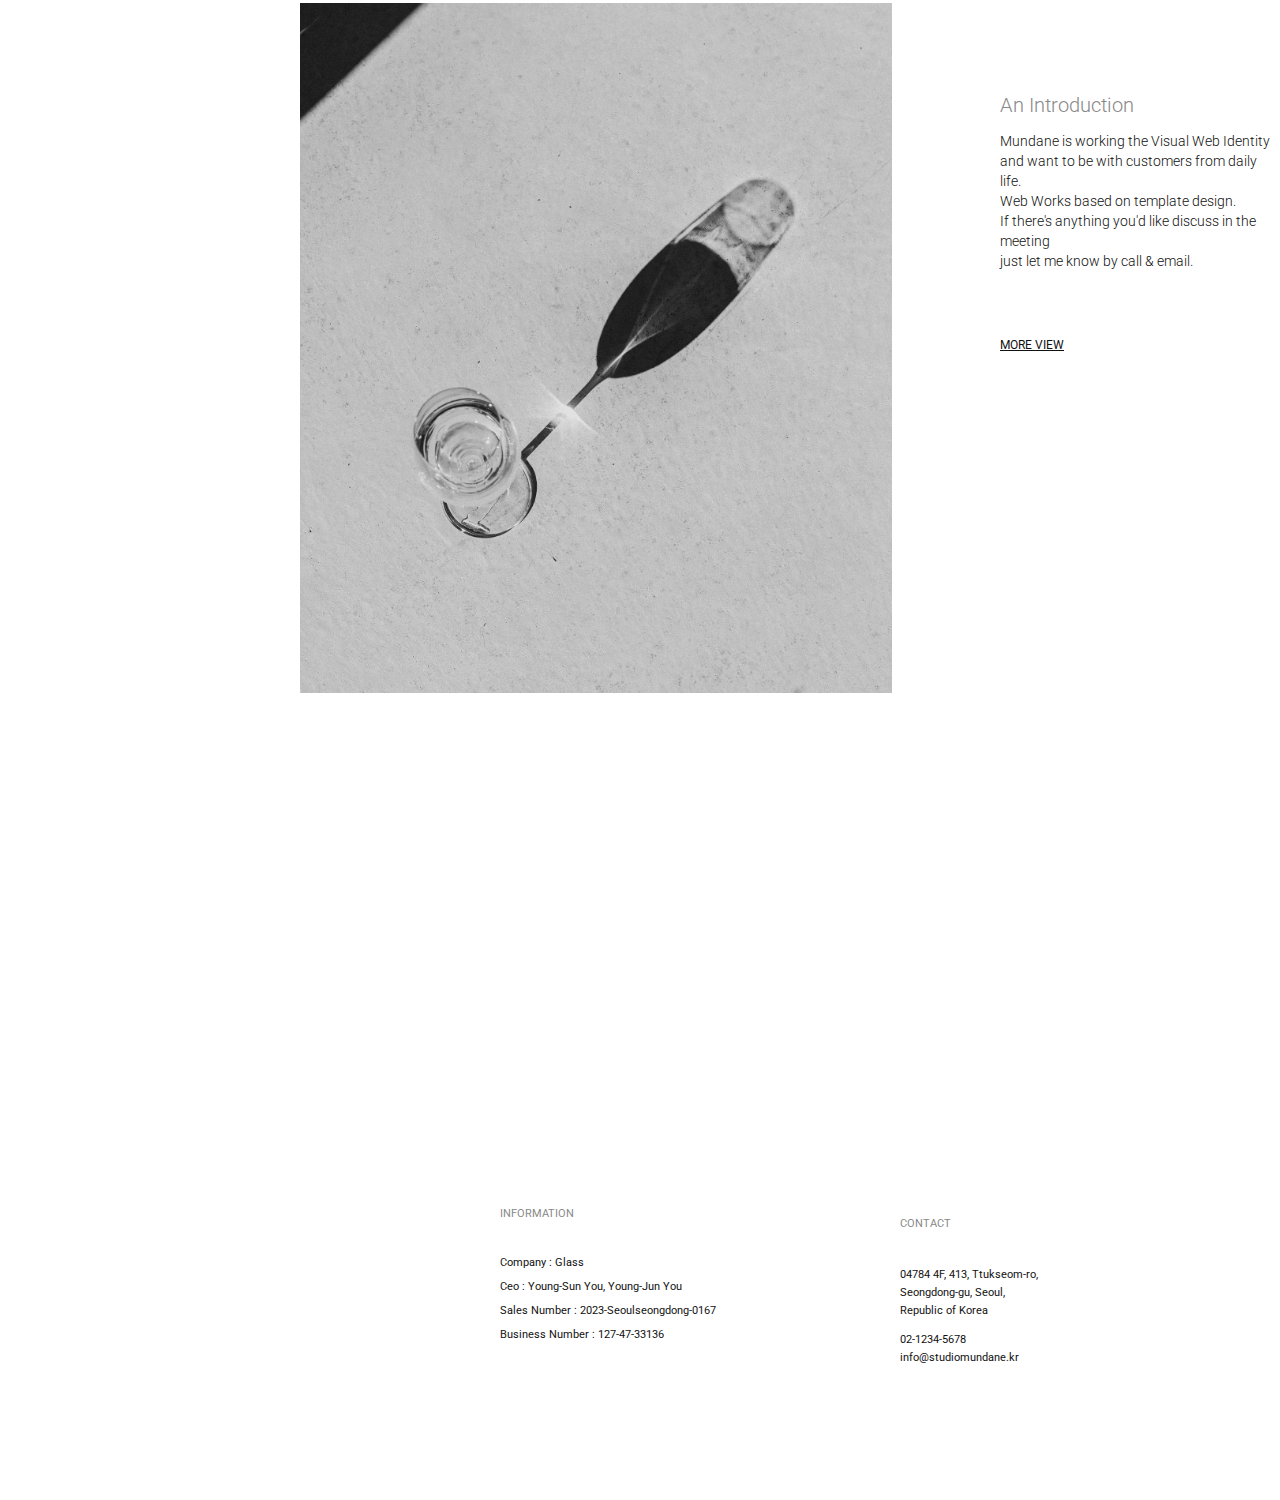
==== commit 0f1d8e3c: "24/11/21" ====
--- a/index.html
+++ b/index.html
@@ -1,82 +1,88 @@
 <!DOCTYPE html>
 <html lang="en">
+
 <head>
     <meta charset="UTF-8">
     <meta name="viewport" content="width=device-width, initial-scale=1.0">
     <link rel="stylesheet" href="style.css">
     <link rel="stylesheet" href="moblie.css">
-    <link rel="stylesheet" href="keyframe.css".css">
+    <link rel="stylesheet" href="keyframe.css" .css">
     <link rel="preconnect" href="https://fonts.googleapis.com">
     <link rel="preconnect" href="https://fonts.gstatic.com" crossorigin>
-    <link href="https://fonts.googleapis.com/css2?family=Bellefair&family=DM+Sans:ital,opsz,wght@0,9..40,100..1000;1,9..40,100..1000&display=swap" rel="stylesheet">
+    <link
+        href="https://fonts.googleapis.com/css2?family=Bellefair&family=DM+Sans:ital,opsz,wght@0,9..40,100..1000;1,9..40,100..1000&display=swap"
+        rel="stylesheet">
     <link rel="preconnect" href="https://fonts.googleapis.com">
     <link rel="preconnect" href="https://fonts.gstatic.com" crossorigin>
-    <link href="https://fonts.googleapis.com/css2?family=Bellefair&family=DM+Sans:ital,opsz,wght@0,9..40,100..1000;1,9..40,100..1000&family=Roboto:ital,wght@0,100;0,300;0,400;0,500;0,700;0,900;1,100;1,300;1,400;1,500;1,700;1,900&display=swap" rel="stylesheet">
+    <link
+        href="https://fonts.googleapis.com/css2?family=Bellefair&family=DM+Sans:ital,opsz,wght@0,9..40,100..1000;1,9..40,100..1000&family=Roboto:ital,wght@0,100;0,300;0,400;0,500;0,700;0,900;1,100;1,300;1,400;1,500;1,700;1,900&display=swap"
+        rel="stylesheet">
     <title>GLASS</title>
 </head>
+
 <body>
     <div class="header">
         <div class="logo">GLASS</div>
         <div class="header-links">
-              <a href="#">LOGIN</a> 
-              <a href="#">SEARCH</a> 
-              <a href="#">CART</a>
+            <a href="#">LOGIN</a>
+            <a href="#">SEARCH</a>
+            <a href="#">CART</a>
         </div>
 
         <div class="m_header-links">
             <a href="#">CART</a>
         </div>
-   
-
-    <div class="dropdown">
-        <p class="menu-button" onclick="toggleDropdown()">MENU</p>
-
-
-        <div class="dropdown-contents">
-            <div class="m_header_login_search">
-                <li>
-                    <a href="#">login</a>
-                    <a href="#">search</a>
-                </li>
-            </div>
-    
-            <div class="dropdown-content1">
-                <a href="#">New Arrivals</a>
-                <a href="#">Best Sellers</a>
-                <a href="#">Comming Soon</a>
-                <a href="#">On Sale</a>
-            </div>
-    
-            <div class="dropdown-content2">
-                <a href="#">About us</a>
-                <a href="#">Archive</a>
-                <a href="#">Notice</a>
-                <a href="#">Q&A</a>
-                <a href="#">Review</a>
-            </div>
-    
-            <div class="dropdown-content3">
-                <span>Category</span>
-                <a href="#">All</a>
-                <a href="#">Outwears</a>
-                <a href="#">Tops</a>
-                <a href="#">Dresses</a>
-                <a href="#">Pants&Shorts</a>
-                <a href="#">Skirts</a>
-                <a href="#">Accessories</a>
-            </div>
-    
-            <div class="dropdown-Image">
-                <img src="./img/3bc90fa4e7543dfc3d5d3fd0d0673410.jpg" alt="">
-                <span>Event Banner</span>
-                <p>Shoppe Now</p>
-            </div>
-        </div>
-    </div>
-</div>
-     
-    
-   
+
+
+        <div class="dropdown">
+            <p class="menu-button" onclick="toggleDropdown()">MENU</p>
+
+
+            <div class="dropdown-contents">
+                <div class="m_header_login_search">
+                    <li>
+                        <a href="#">login</a>
+                        <a href="#">search</a>
+                    </li>
+                </div>
+
+                <div class="dropdown-content1">
+                    <a href="#">New Arrivals</a>
+                    <a href="#">Best Sellers</a>
+                    <a href="#">Comming Soon</a>
+                    <a href="#">On Sale</a>
+                </div>
+
+                <div class="dropdown-content2">
+                    <a href="#">About us</a>
+                    <a href="#">Archive</a>
+                    <a href="#">Notice</a>
+                    <a href="#">Q&A</a>
+                    <a href="#">Review</a>
+                </div>
+
+                <div class="dropdown-content3">
+                    <span>Category</span>
+                    <a href="#">All</a>
+                    <a href="#">Outwears</a>
+                    <a href="#">Tops</a>
+                    <a href="#">Dresses</a>
+                    <a href="#">Pants&Shorts</a>
+                    <a href="#">Skirts</a>
+                    <a href="#">Accessories</a>
+                </div>
+
+                <div class="dropdown-Image">
+                    <img src="./img/3bc90fa4e7543dfc3d5d3fd0d0673410.jpg" alt="">
+                    <span>Event Banner</span>
+                    <p>Shoppe Now</p>
+                </div>
+            </div>
+        </div>
+    </div>
+
+
+
 
     <section class="section1">
         <div class="slider-container">
@@ -88,21 +94,23 @@
 
         <div class="desc">
             <p>Let's look ahead. Let's move? our mindests, our bodies, to a place we love or somewhere we've yet to<br>
-            discover. Let's reset, wake invigorated, find our similarities and discuss our diffences. Somtimes we just<br>
-            need an adventure, and somtimes it's one that's only for our minds.</p>
+                discover. Let's reset, wake invigorated, find our similarities and discuss our diffences. Somtimes we
+                just<br>
+                need an adventure, and somtimes it's one that's only for our minds.</p>
         </div>
         </div>
     </section>
-    
+
     <section class="section2">
         <div class="item_desc">
             <div class="Monroe">
                 <h1>Monroe Sunglasses</h1>
                 <p><del>KRW 30,000</del><br>
-                    <ins>KRW 24,000</ins><span>20%</span></p>
-                    <img src="./img/product_list_8.jpg" alt="" class="M_item_img_1">
-            </div>
-            
+                    <ins>KRW 24,000</ins><span>20%</span>
+                </p>
+                <img src="./img/product_list_8.jpg" alt="" class="M_item_img_1">
+            </div>
+
             <div class="Shirtdress">
                 <h1>Classic Shirtdress</h1>
                 <p>KRW 25,000</p>
@@ -112,18 +120,19 @@
             <div class="Duncan">
                 <h1>Duncan Shirt</h1>
                 <p><del>KRW 15,000</del><br>
-                <ins>KRW 12,000</ins> <span class="discount">20%</span></p>
+                    <ins>KRW 12,000</ins> <span class="discount">20%</span>
+                </p>
                 <img src="./img/product_list_2.jpg" alt="" class="D_item_img1">
             </div>
         </div>
-  </section>
+    </section>
 
 
     <div class="McCahon">
         <img src="./img/archive_list_1.jpg" alt="" class="Mc_img">
         <div class="McCahon_text">
-        <h1>The McCahon House</h1>
-        <p>Read more | 1, March - 2022</p>
+            <h1>The McCahon House</h1>
+            <p>Read more | 1, March - 2022</p>
         </div>
     </div>
 
@@ -146,7 +155,7 @@
     <section class="section3">
         <div class="Archive">
             <h1>Archive</h1>
-            
+
             <div class="Boundaries">
                 <p>Boundaries of Age and Era</p>
                 <span>Raed more | 29, May - 2022</span>
@@ -171,74 +180,168 @@
                 <img src="./img/archive_list_3.jpg" alt="" class="It_img">
             </div>
         </div>
-</section>
-
-<section class="section4">
-    <div class="slider-container2">
-        <div class="slider2">
-            <div class="slide2"><img src="./img/f6a31bd7dd0d9edcf44486356bd00778.jpg" alt="슬라이드 1"></div>
-            <div class="slide2"><img src="./img/ca99c869d9927a8551198954137d68ab.jpg" alt="슬라이드 2"></div>
-        </div>
-    </div>
-
-    <div class="Intro">
-        <h1>An Introduction</h1>
-        <p>Mundane is working the Visual Web Identity and want to be with customers from daily life.<br>
-        Web Works based on template design.<br>
-        If there's anything you'd like discuss in the meeting<br>
-        just let me know by call & email.</p>
-        <a href="#">more view</a>
-        <!--MORE VIEW 버튼-->
-    </div>
-</section>
-
-<footer>
-    <div class="footer">
-        <div class="info">
-            <h1>information</h1>
-        <ul>
-            <li>
-                <p>Company : Glass</p>
-                <p>Ceo : Young-Sun You, Young-Jun You</p>
-                <p>Sales Number : 2023-Seoulseongdong-0167</p>
-                <p>Business Number : 127-47-33136</p>
-            </li>
-        </ul>
-        </div>
-
-        <div class="contact">
-            <h1>contact</h1>
-
-            <ul>
-                <li>
-                    <p>04784 4F, 413, Ttukseom-ro,<br>
-                        Seongdong-gu, Seoul,<br>
-                        Republic of Korea</p>
-
-                    <p>02-1234-5678<br>
-                    info@studiomundane.kr</p>
+    </section>
+
+    <section class="section4">
+        <div class="slider-container2">
+            <div class="slider2">
+                <div class="slide2"><img src="./img/f6a31bd7dd0d9edcf44486356bd00778.jpg" alt="슬라이드 1"></div>
+                <div class="slide2"><img src="./img/ca99c869d9927a8551198954137d68ab.jpg" alt="슬라이드 2"></div>
+            </div>
+        </div>
+
+        <div class="Intro">
+            <h1>An Introduction</h1>
+            <p>Mundane is working the Visual Web Identity and want to be with customers from daily life.<br>
+                Web Works based on template design.<br>
+                If there's anything you'd like discuss in the meeting<br>
+                just let me know by call & email.</p>
+            <a href="#">more view</a>
+            <!--MORE VIEW 버튼-->
+        </div>
+    </section>
+
+    <footer>
+        <div class="footer" id="footer">
+            <div class="info">
+                <h1>information</h1>
+                <ul>
+                    <li>
+                        <p>Company : Glass</p>
+                        <p>Ceo : Young-Sun You, Young-Jun You</p>
+                        <p>Sales Number : 2023-Seoulseongdong-0167</p>
+                        <p>Business Number : 127-47-33136</p>
+                    </li>
+                </ul>
+            </div>
+
+            <div class="contact">
+                <h1>contact</h1>
+
+                <ul>
+                    <li>
+                        <p>04784 4F, 413, Ttukseom-ro,<br>
+                            Seongdong-gu, Seoul,<br>
+                            Republic of Korea</p>
+
+                        <p>02-1234-5678<br>
+                            info@studiomundane.kr</p>
+                    </li>
+                </ul>
+            </div>
+
+            <div class="social">
+                <h1>sociales</h1>
+                <ul>
+                    <li>
+                        <p>instagram</p>
+                        <p>facebook</p>
+                        <p>twitter</p>
+                        <p>blog</p>
+                        <p>pinterest</p>
+                        <p>kakao</p>
+                    </li>
+                </ul>
+            </div>
+        </div>
+
+        <div class="m_footer">
+            <div class="m_dropdown">
+                <input hidden="" class="sr-only" name="state-dropdown" id="state-dropdown" type="checkbox">
+
+                <label aria-label="dropdown scrollbar" for="state-dropdown" class="trigger"></label>
+
+                <ul class="list webkit-scrollbar" role="list" dir="auto">
+                    <li class="listitem" role="listitem">
+                        <article class="article">Company:Glass</article>
+                    </li>
+
+                    <li class="listitem" role="listitem">
+                        <article class="article">
+                            Ceo:Young-Sun You, Young-Jun You
+                        </article>
+                    </li>
+
+                    <li class="listitem" role="listitem">
+                        <article class="article">
+                            Sales Number:2023-Seoulseongdon-0167
+                        </article>
+                    </li>
+
+                    <li class="listitem" role="listitem">
+                        <article class="article">
+                            Business Number:127-47-33136
+                        </article>
+                    </li>
+                </ul>
+            </div>
+
+        <div class="m_dropdown2">
+            <input hidden="" class="sr-only2" name="state-dropdown2" id="state-dropdown2" type="checkbox">
+
+            <label aria-label="dropdown scrollba2" for="state-dropdown2" class="trigger2"></label>
+
+            <ul class="list webkit-scrollbar2" role="list" dir="auto">
+                <li class="listitem" role="listitem">
+                    <article class="article">04784 4F,413, Ttukseom-ro, Seongdong-gu,Seoul, Republic of Korea</article>
+                </li>
+
+                <li class="listitem" role="listitem">
+                    <article class="article">
+                        02-1234-5678<br>
+                        info@studiomundane.kr
+                    </article>
                 </li>
             </ul>
         </div>
 
-        <div class="social">
-            <h1>sociales</h1>
-            <ul>
-                <li>
-                    <p>instagram</p>
-                    <p>facebook</p>
-                    <p>twitter</p>
-                    <p>blog</p>
-                    <p>pinterest</p>
-                    <p>kakao</p>
+        <div class="m_dropdown3">
+            <input hidden="" class="sr-only3" name="state-dropdown3" id="state-dropdown3" type="checkbox">
+
+            <label aria-label="dropdown scrollba3" for="state-dropdown3" class="trigger3"></label>
+
+            <ul class="list webkit-scrollbar3" role="list" dir="auto">
+                <li class="listitem" role="listitem">
+                    <article class="article">instagram</article>
+                </li>
+
+                <li class="listitem" role="listitem">
+                    <article class="article">facebook</article>
+                </li>
+
+                <li class="listitem" role="listitem">
+                    <article class="article">twitter</article>
+                </li>
+
+                <li class="listitem" role="listitem">
+                    <article class="article">blog</article>
+                </li>
+
+                <li class="listitem" role="listitem">
+                    <article class="article">pinterest</article>
+                </li>
+
+                <li class="listitem" role="listitem">
+                    <article class="article">kakao</article>
                 </li>
             </ul>
         </div>
-    </div>
-</footer>
+
+        <div class="f_sectionB1">
+            KRW / w
+        </div>
+
+        <div class="f_sectionB2">
+            <a href="#">terms&conditons</a>
+            <a href="#">guide</a>
+            <a href="#">privacy policy</a>
+        </div>
+    </div>
+    </footer>
 
     <script src="script.js"></script>
     <script src="scroll.js"></script>
     <script src="https://kit.fontawesome.com/672302a429.js" crossorigin="anonymous"></script>
 </body>
+
 </html>--- a/style.css
+++ b/style.css
@@ -46,6 +46,10 @@
     }
     
     .dropdown .m_header_login_search {
+        display: none;
+    }
+
+    .m_footer {
         display: none;
     }
 }
--- a/moblie.css
+++ b/moblie.css
@@ -1,4 +1,12 @@
-@media screen and (max-width:400px) {
+@media screen and (max-width:600px) {
+    body {
+        overflow-x: hidden;
+    }
+
+    .header {
+        width: 100vw;
+    }
+    
     .header .logo {
         position: relative;
         top: 30px;
@@ -376,7 +384,7 @@
         position: absolute;
         top: -200px;
         left: -50px;
-        width: 390px;
+        width: 100vw;
         height: 1000px;
         transition: opacity 1.5s ease; 
         z-index: 1;
@@ -417,7 +425,7 @@
         position: absolute;
         top: -400px;
         left: -50px;
-        width: 390px;
+        width: 100vw;
         height: 1000px;
         transition: opacity 0.3s ease;
         filter: brightness(0.6); /* 이미지 밝기 60% */
@@ -460,7 +468,7 @@
         position: absolute;
         top: -520px;
         left: -50px;
-        width: 390px;
+        width: 100vw;
         height: 1000px;
         filter: brightness(0.6); /* 이미지 밝기 50% */
         transition: opacity 0.3s ease; 
@@ -501,7 +509,7 @@
         position: absolute;
         top: -742px;
         left: -50px;
-        width: 390px;
+        width: 100vw;
         height: 1000px;
         transition: opacity 0.3s ease;
         z-index: 1; 
@@ -522,4 +530,455 @@
         top: 5350px;
         left: 40px;
     }
+
+    #footer {
+        display: none;
+    }
+
+    /*모바일 사이즈 전용 footer 적용함*/ 
+
+    .m_dropdown {
+        display: block;
+        position: relative;
+        top: 3200px;
+        left: 15px;
+        transition: all 300ms;
+        display: flex;
+        flex-direction: column;
+        min-height: 58px;
+        background-color: white;
+        overflow: hidden;
+        max-width: 298px;
+        min-width: 298px;
+    }
+
+    .m_dropdown input:where(:checked) ~ .list {
+        opacity: 1;
+        transform: translateY(-3rem) scale(1);
+        transition: all 500ms ease;
+        margin-top: 32px;
+        padding-top: 4px;
+        margin-bottom: -32px;
+    }
+
+    .m_dropdown input:where(:not(:checked)) ~ .list {
+        opacity: 0;
+        transform: translateY(3rem);
+        margin-top: -100%;
+        user-select: none;
+        height: 0px;
+        max-height: 0px;
+        min-height: 0px;
+        pointer-events:none;
+        transition: all 500ms ease-out;
+    }
+
+    .trigger {
+        cursor: pointer;
+        list-style: none;
+        -webkit-user-select: none;
+        -moz-user-select: none;
+        user-select: none;
+        font-weight: 600;
+        color: inherit;
+        width: 100%;
+        display: flex;
+        align-items: center;
+        flex-flow: row;
+        gap: 1rem;
+        padding: 1rem;
+        height: max-content;
+        position: relative;
+        z-index: 99;
+       
+    }
+
+    .sr-only {
+        position: absolute;
+        width: 1px;
+        height: 1px;
+        padding: 0;
+        margin: -1px;
+        overflow: hidden;
+        clip: rect(0, 0, 0, 0);
+        white-space: nowrap;
+        border-width: 0;
+    }
+
+    .m_dropdown input:where(:checked) + .trigger {
+        margin-bottom: 1rem;
+    }
+
+    .m_dropdown input:where(:checked) + .trigger:before {
+        rotate: 90deg;
+        transition-delay: 0ms;
+    }
+
+    .m_dropdown input:where(:checked) + .trigger::after {
+        content: "INFORMATION";
+        position: relative;
+        left: -15px;
+        font-family: "Roboto", sans-serif;
+        font-weight: 300;
+        font-size: 11px;
+        color: #555555;
+    }
+
+    .trigger:before,
+    .trigger::after {
+        position: relative;
+        display: flex;
+        justify-content: center;
+        align-items: center;
+    }
+
+    .trigger::before {
+        content: "›";
+        rotate: -90deg;
+        width: 17px;
+        height: 17px;
+        color: #262626;
+        border-radius: 2px;
+        font-size: 18px;
+        transition: all 350ms ease;
+        transition-delay: 85ms;
+    }
+
+    .trigger::after {
+        position: relative;
+        left: -15px;
+        content: "INFORMATION";
+        font-family: "Roboto", sans-serif;
+        font-weight: 300;
+        font-size: 11px;
+        color: #555555;
+    }
+
+    .list {
+        height: 100%;
+        max-height: 20rem;
+        width: calc(100% - calc(var(--w-scrollbar) / 2));
+        display: grid;
+        grid-auto-flow: row;
+        overflow: hidden auto;
+        gap: 1rem;
+        padding: 0 1rem;
+        margin-right: -8px;
+    }
+
+    .listitem {
+        height: 100%;
+        width: calc(100% + calc(calc(var(--w-scrollbar) / 2 + var(--w-scrollbar))));
+        list-style: none;
+        font-size: 11px;
+        color: #111111;
+        font-family: "Roboto", sans-serif;
+        font-weight: 400;
+    }
+
+    .m_dropdown2 {
+        position: relative;
+        top: 3200px;
+        left: 15px;
+        transition: all 300ms;
+        display: flex;
+        flex-direction: column;
+        min-height: 58px;
+        background-color: white;
+        overflow: hidden;
+        max-width: 298px;
+        min-width: 298px;
+    }
+
+    .m_dropdown2 input:where(:checked) ~ .list {
+        opacity: 1;
+        transform: translateY(-3rem) scale(1);
+        transition: all 500ms ease;
+        margin-top: 32px;
+        padding-top: 4px;
+        margin-bottom: -32px;
+    }
+
+    .m_dropdown2 input:where(:not(:checked)) ~ .list {
+        opacity: 0;
+        transform: translateY(3rem);
+        margin-top: -100%;
+        user-select: none;
+        height: 0px;
+        max-height: 0px;
+        min-height: 0px;
+        pointer-events:none;
+        transition: all 500ms ease-out;
+    }
+
+    .trigger2 {
+        cursor: pointer;
+        list-style: none;
+        -webkit-user-select: none;
+        -moz-user-select: none;
+        user-select: none;
+        font-weight: 600;
+        color: inherit;
+        width: 100%;
+        display: flex;
+        align-items: center;
+        flex-flow: row;
+        gap: 1rem;
+        padding: 1rem;
+        height: max-content;
+        position: relative;
+        z-index: 99;
+       
+    }
+
+    .sr-only2 {
+        position: absolute;
+        width: 1px;
+        height: 1px;
+        padding: 0;
+        margin: -1px;
+        overflow: hidden;
+        clip: rect(0, 0, 0, 0);
+        white-space: nowrap;
+        border-width: 0;
+    }
+
+    .m_dropdown2 input:where(:checked) + .trigger2{
+        margin-bottom: 1rem;
+    }
+
+    .m_dropdown2 input:where(:checked) + .trigger2:before {
+        rotate: 90deg;
+        transition-delay: 0ms;
+    }
+
+    .m_dropdown2 input:where(:checked) + .trigger2::after {
+        content: "CONTACT";
+        position: relative;
+        left: -15px;
+        font-family: "Roboto", sans-serif;
+        font-weight: 300;
+        font-size: 11px;
+        color: #555555;
+    }
+
+    .trigger2:before,
+    .trigger2::after {
+        position: relative;
+        display: flex;
+        justify-content: center;
+        align-items: center;
+    }
+
+    .trigger2::before {
+        content: "›";
+        rotate: -90deg;
+        width: 17px;
+        height: 17px;
+        color: #262626;
+        border-radius: 2px;
+        font-size: 18px;
+        transition: all 350ms ease;
+        transition-delay: 85ms;
+    }
+
+    .trigger2::after {
+        position: relative;
+        left: -15px;
+        content: "CONTACT";
+        font-family: "Roboto", sans-serif;
+        font-weight: 300;
+        font-size: 11px;
+        color: #555555;
+    }
+
+    .list{
+        height: 100%;
+        max-height: 20rem;
+        width: calc(100% - calc(var(--w-scrollbar) / 2));
+        display: grid;
+        grid-auto-flow: row;
+        overflow: hidden auto;
+        gap: 1rem;
+        padding: 0 1rem;
+        margin-right: -8px;
+    }
+
+    .listitem {
+        height: 100%;
+        width: calc(100% + calc(calc(var(--w-scrollbar) / 2 + var(--w-scrollbar))));
+        list-style: none;
+        font-size: 11px;
+        color: #111111;
+        font-family: "Roboto", sans-serif;
+        font-weight: 400;
+    }
+
+    .m_dropdown3 {
+        position: relative;
+        top: 3200px;
+        left: 15px;
+        transition: all 300ms;
+        display: flex;
+        flex-direction: column;
+        min-height: 58px;
+        background-color: white;
+        overflow: hidden;
+        max-width: 298px;
+        min-width: 298px;
+    }
+
+    .m_dropdown3 input:where(:checked) ~ .list {
+        opacity: 1;
+        transform: translateY(-3rem) scale(1);
+        transition: all 500ms ease;
+        margin-top: 32px;
+        padding-top: 4px;
+        margin-bottom: -32px;
+    }
+
+    .m_dropdown3 input:where(:not(:checked)) ~ .list {
+        opacity: 0;
+        transform: translateY(3rem);
+        margin-top: -100%;
+        user-select: none;
+        height: 0px;
+        max-height: 0px;
+        min-height: 0px;
+        pointer-events:none;
+        transition: all 500ms ease-out;
+    }
+
+    .trigger3 {
+        cursor: pointer;
+        list-style: none;
+        -webkit-user-select: none;
+        -moz-user-select: none;
+        user-select: none;
+        font-weight: 600;
+        color: inherit;
+        width: 100%;
+        display: flex;
+        align-items: center;
+        flex-flow: row;
+        gap: 1rem;
+        padding: 1rem;
+        height: max-content;
+        position: relative;
+        z-index: 99;
+       
+    }
+
+    .sr-only3 {
+        position: absolute;
+        width: 1px;
+        height: 1px;
+        padding: 0;
+        margin: -1px;
+        overflow: hidden;
+        clip: rect(0, 0, 0, 0);
+        white-space: nowrap;
+        border-width: 0;
+    }
+
+    .m_dropdown3 input:where(:checked) + .trigger3{
+        margin-bottom: 1rem;
+    }
+
+    .m_dropdown3 input:where(:checked) + .trigger3:before {
+        rotate: 90deg;
+        transition-delay: 0ms;
+    }
+
+    .m_dropdown3 input:where(:checked) + .trigger3::after {
+        content: "SOCIAL";
+        position: relative;
+        left: -15px;
+        font-family: "Roboto", sans-serif;
+        font-weight: 300;
+        font-size: 11px;
+        color: #555555;
+    }
+
+    .trigger3:before,
+    .trigger3::after {
+        position: relative;
+        display: flex;
+        justify-content: center;
+        align-items: center;
+    }
+
+    .trigger3::before {
+        content: "›";
+        rotate: -90deg;
+        width: 17px;
+        height: 17px;
+        color: #262626;
+        border-radius: 2px;
+        font-size: 18px;
+        transition: all 350ms ease;
+        transition-delay: 85ms;
+    }
+
+    .trigger3::after {
+        position: relative;
+        left: -15px;
+        content: "SOCIAL";
+        font-family: "Roboto", sans-serif;
+        font-weight: 300;
+        font-size: 11px;
+        color: #555555;
+    }
+
+    .list{
+        height: 100%;
+        max-height: 20rem;
+        width: calc(100% - calc(var(--w-scrollbar) / 2));
+        display: grid;
+        grid-auto-flow: row;
+        overflow: hidden auto;
+        gap: 1rem;
+        padding: 0 1rem;
+        margin-right: -8px;
+    }
+
+    .listitem {
+        height: 100%;
+        width: calc(100% + calc(calc(var(--w-scrollbar) / 2 + var(--w-scrollbar))));
+        list-style: none;
+        font-size: 11px;
+        color: #111111;
+        font-family: "Roboto", sans-serif;
+        font-weight: 400;
+        cursor: pointer;
+    }
+
+    .listitem:hover {
+        color: #888888;
+    }
+
+    .f_sectionB1 {
+        position: relative;
+        top: 3300px;
+        left: 35px;
+        font-size: 11px;
+        color: #111111;
+        font-family: "Roboto", sans-serif;
+        font-weight: 400;
+    }
+
+    .f_sectionB2 a {
+        display: block;
+        text-align: right;
+        position: relative;
+        top: 3230px;
+        text-decoration: none;
+        font-size: 11px;
+        font-family: "Roboto", sans-serif;
+        font-weight: 400;
+        color: #888888;
+        line-height: 20px;
+        text-transform: uppercase;
+    }
+    
 }